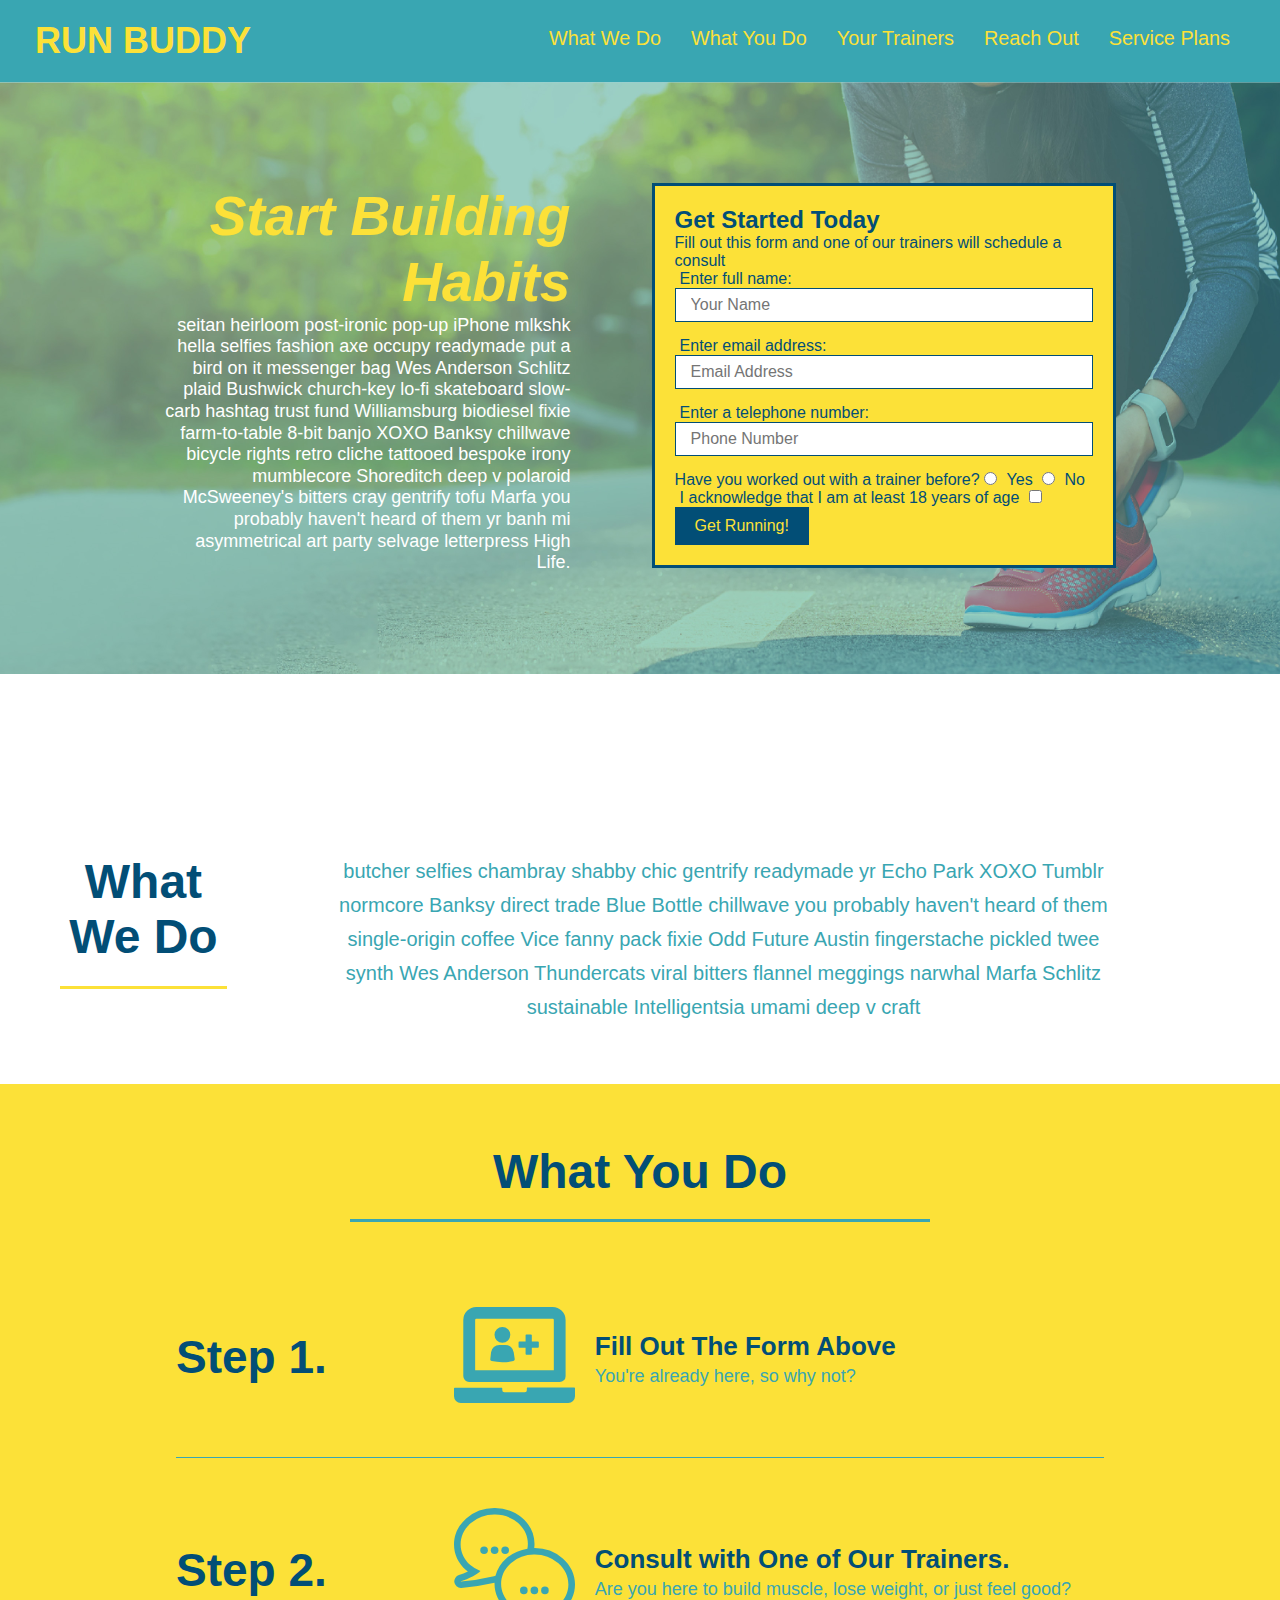
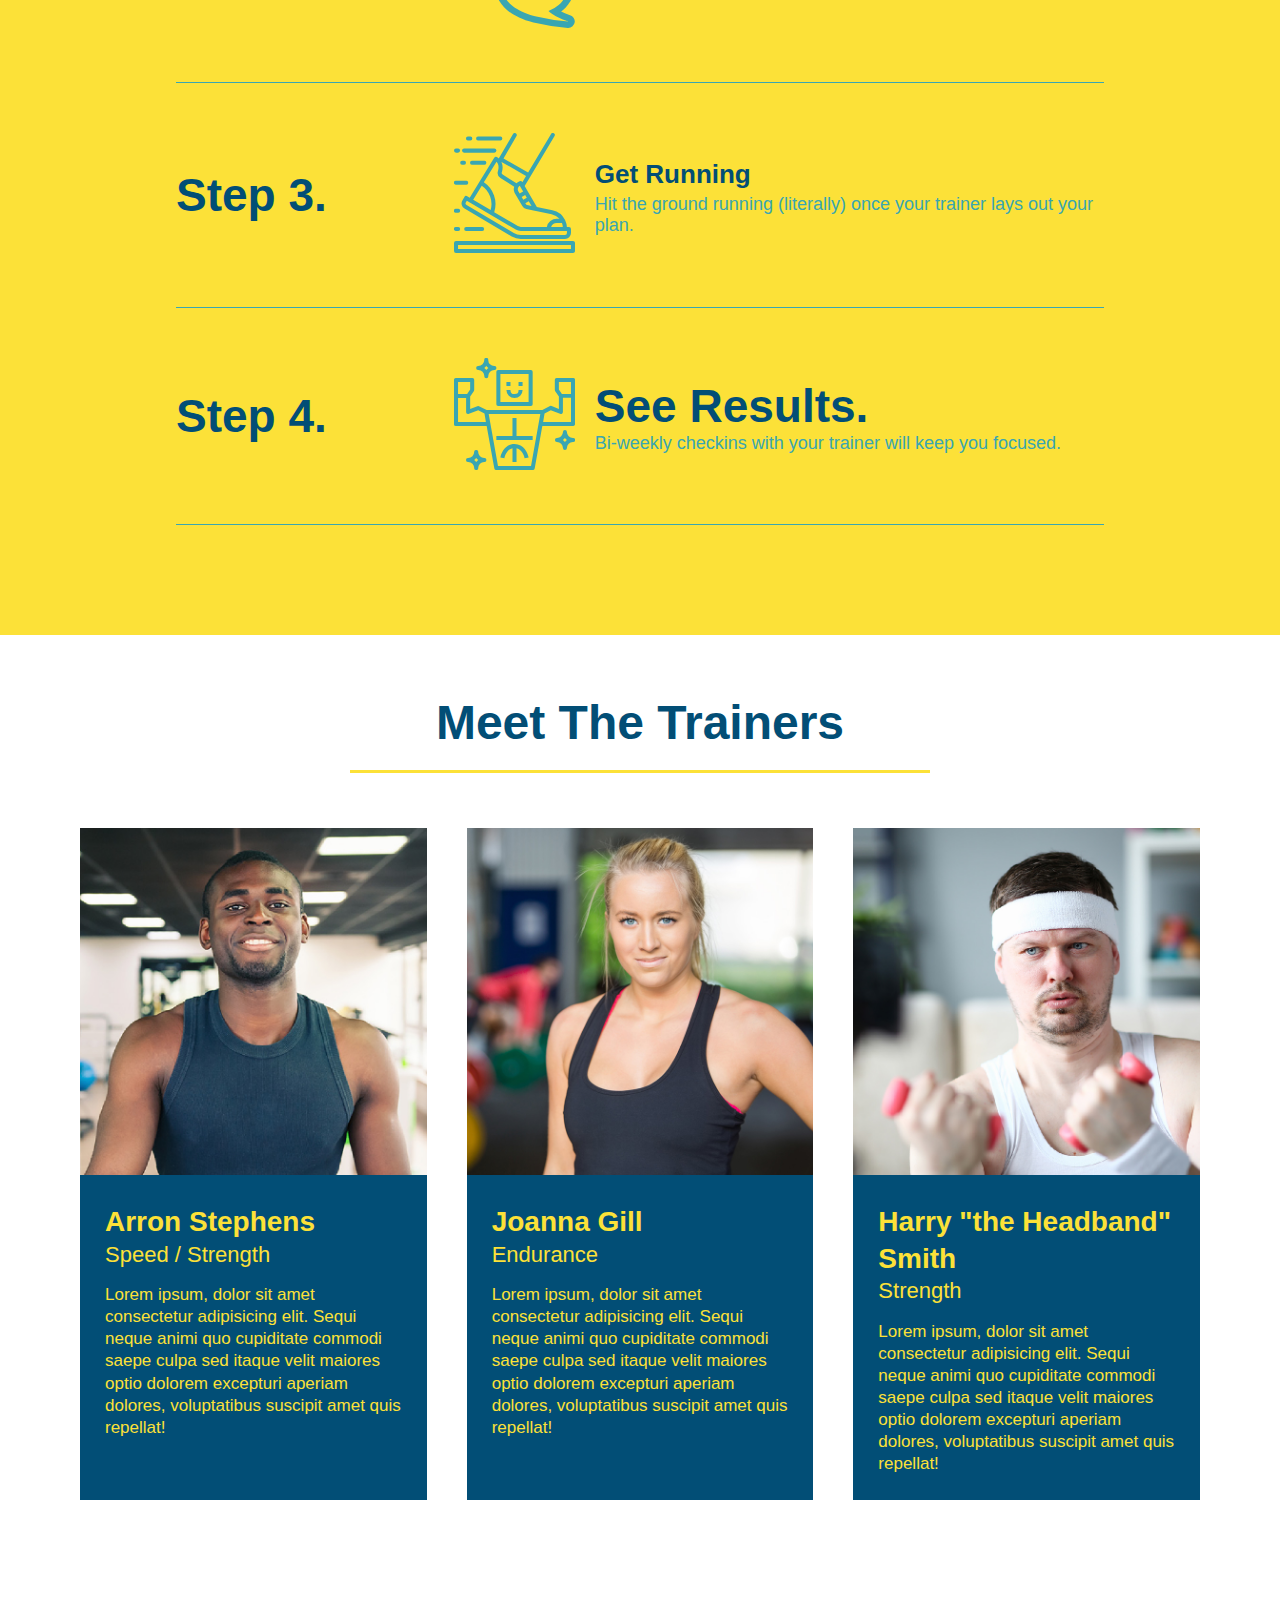
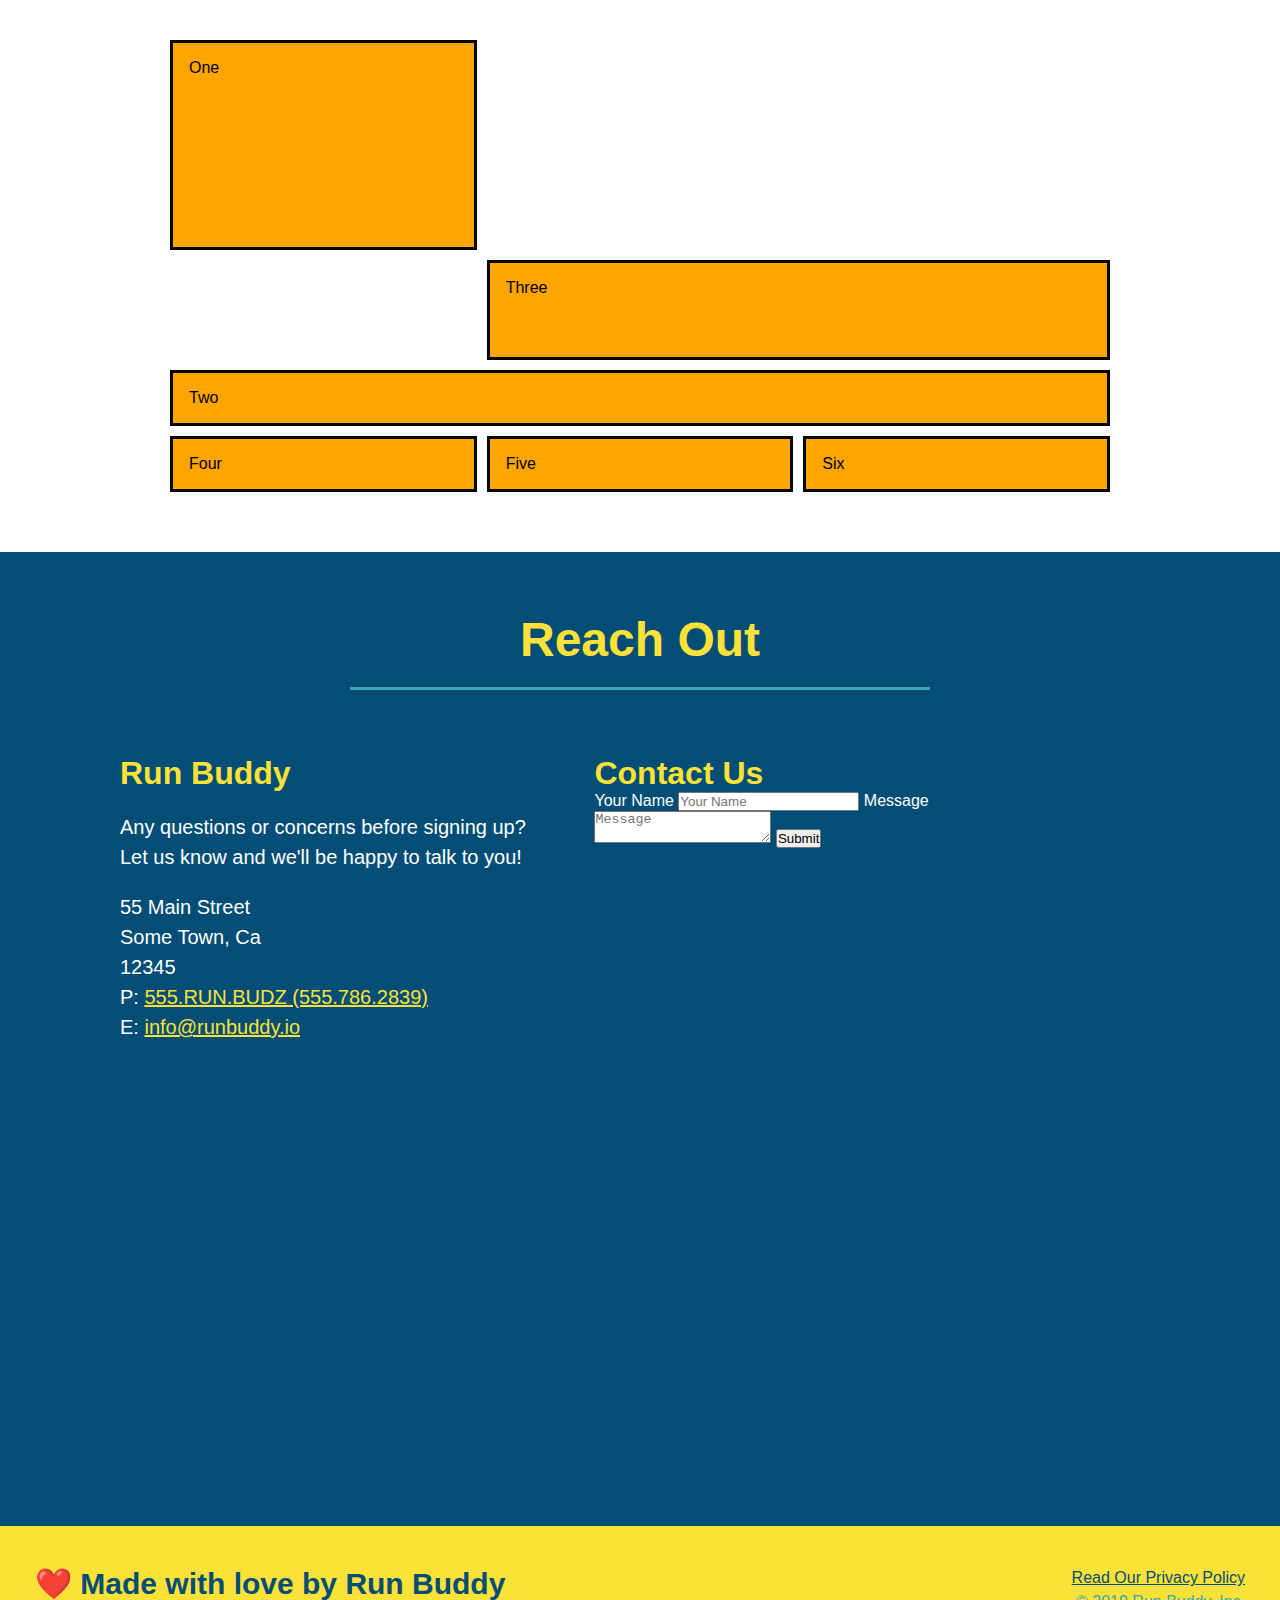
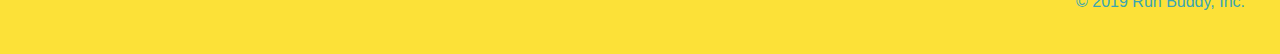
==== index.html @ e8ccd90a "example grid" ====
<!DOCTYPE html>
<html lang="en">
    <head>
        <link rel="stylesheet" href="./assets/css/style.css" />
        <meta charset="utf-8"/>
        <meta name="viewport" content="width=device-width, initial-scale=1.0" />
        <title>Run Buddy</title>
    </head>
    <!--- Navigation -->
    <header>
        
        <h1> 
            <a href="/">RUN BUDDY</a>
        </h1>
        
        <nav>
            <ul>
                <li>
                    <a href="#what-we-do">What We Do</a>
                </li>
                <li>
                    <a href="#what-you-do">What You Do</a>
                </li>
                <li>
                    <a href="#your-trainers">Your Trainers</a>
                </li>
                <li>
                    <a href="#reach-out">Reach Out</a>
                </li>
                <li>
                    <a href="#service-plans">Service Plans</a>
                </li>
            </ul>
        </nav>
    
    </header>
    <!-- hero section -->
    <section class="hero">
        <div class="hero-cta">
            <h2>Start Building Habits</h2>
            <p>
                seitan heirloom post-ironic pop-up iPhone mlkshk hella selfies fashion axe occupy readymade put a bird on it
                messenger bag Wes Anderson Schlitz plaid Bushwick church-key lo-fi skateboard slow-carb hashtag trust fund
                Williamsburg biodiesel fixie farm-to-table 8-bit banjo XOXO Banksy chillwave bicycle rights retro cliche
                tattooed bespoke irony mumblecore Shoreditch deep v polaroid McSweeney's bitters cray gentrify tofu Marfa you
                probably haven't heard of them yr banh mi asymmetrical art party selvage letterpress High Life.
              </p>
        </div>
        <div class="hero-form">
          <h3>Get Started Today</h3>
          <p>Fill out this form and one of our trainers will schedule a consult</p>
          <form>
            <label for="name">Enter full name:</label>
            <input type="text" placeholder="Your Name" name="name" id="name" class="form-input"/>
            <label for ="email">Enter email address:</label>
            <input type="email" placeholder="Email Address" name="email" id="email" class="form-input" />
            <label for="phone">Enter a telephone number:</label>
            <input type="tel" placeholder="Phone Number" name="phone" id="phone" class="form-input" />
            <p> Have you worked out with a trainer before?
                <input type="radio" name="trainer-confirm" id="trainer-yes" />
                <label for="trainer-yes">Yes</label>
                <input type="radio" name="trainer-confirm" id="trainer-no" />
                <label for="trainer-no">No</label>
            </p>
            <p> 
                <label for="checkbox" >
                 I acknowledge that I am at least 18 years of age
                </label> 
                <input type="checkbox" name="age-confirm" id="checkbox" />
            </p>
            <button type="submit">
                Get Running!
            </button>
          </form>
        </div>
    </section>
    <!-- end hero -->
    
    <!-- hero/jumbotron -->
    <section>

    </section>

    <!-- "what we do" section-->
    <section id="what-we-do" class="intro">
        <div class="flex-row">
            <h2 class="section-title primary-border">What We Do</h2>
            <div class="flex-row">
                <P>
                butcher selfies chambray shabby chic gentrify readymade yr Echo Park XOXO Tumblr normcore Banksy direct trade Blue Bottle chillwave you probably haven't heard of them single-origin coffee Vice fanny pack fixie Odd Future Austin fingerstache pickled twee synth Wes Anderson Thundercats viral bitters flannel meggings narwhal Marfa Schlitz sustainable Intelligentsia umami deep v craft
                </P>
            </div>
        </div>
    </section>

    <!-- "what you do" section -->
    <section id="what-you-do" class="steps">
        <div class="flex-row">
            <h2 class="section-title secondary-border">
            What You Do
            </h2>
        </div>

        <div class="step">
            <h3>Step 1.</h3>
            <div class="step-info">
              <div class="step-img">
                <img src="./assets/images/step-1.svg" alt="" />
              </div>
              <div class="step-text">
                <h4>Fill Out The Form Above</h4>
                <p>You're already here, so why not?</p>
              </div>
            </div>
        </div>           

        <div class="step">
            <h3>Step 2.</h3>
            <div class="step-info">
                <div class="step-img">
                    <img src="./assets/images/step-2.svg" alt="" />
                </div> 
                <div class="step-text">   
                    <h4>Consult with One of Our Trainers.</h4>
                    <p>Are you here to build muscle, lose weight, or just feel good?</p>
                </div>
            </div>    
        </div>

        <div class="step">
            <h3>Step 3.</h3>
            <div class="step-info">
                <div class="step-img">
                    <img src="./assets/images/step-3.svg" alt="" />
                </div>
                <div class="step-text">
                    <h4>Get Running</h4>    
                    <p>Hit the ground running (literally) once your trainer lays out your plan.</p>
                </div>
            </div>        
        </div>

        <div class="step">
            <h3>Step 4.</h3>
            <div class="step-info">
                <div class="step-img">
                    <img src="./assets/images/step-4.svg" alt="" />
                </div>
            

                <div class="step-text">    
                    <h3>See Results.</h3>
                    <p>Bi-weekly checkins with your trainer will keep you focused.</p>
                </div>
            </div>
        </div>
    </section>


    <!-- "meet the trainers" section-->
    <section id="your-trainers">
        <div class="flex-row">
            <h2 class="section-title primary-border">
                Meet The Trainers
            </h2>
        </div>
        
        <div class="trainers">
            <article class="trainer">
                <img src="./assets/images/trainer-1.jpg" alt="Arron Stephens in his workout clothes, ready to pump iron" />
                <div class="trainer-bio">
                    <h3 class="trainer-name">Arron Stephens</h3>
                    <h4 class="trainer-role">Speed / Strength</h4>
                    <p>
                    Lorem ipsum, dolor sit amet consectetur adipisicing elit. Sequi neque animi quo cupiditate commodi saepe culpa sed
                    itaque velit maiores optio dolorem excepturi aperiam dolores, voluptatibus suscipit amet quis repellat!   
                    </p>
                </div>
            </article>
            <!-- second trainer bio -->
            <article class="trainer">
                <img src="./assets/images/trainer-2.jpg" alt="Joanna Gill cooling off after a workout" />
                <div class="trainer-bio">
                    <h3 class="trainer-name">Joanna Gill</h3>
                    <h4 class="trainer-role">Endurance</h4>
                    <p>
                    Lorem ipsum, dolor sit amet consectetur adipisicing elit. Sequi neque animi quo cupiditate commodi saepe culpa sed
                    itaque velit maiores optio dolorem excepturi aperiam dolores, voluptatibus suscipit amet quis repellat!
                    </p>
                </div>
            </article>
  
            <!-- third trainer bio -->
            <article class="trainer">
                <img src="./assets/images/trainer-3.jpg" alt="Harry Smith wearing a headband and lifting comically small pink weights" />
                <div class="trainer-bio">
                    <h3 class="trainer-name">Harry "the Headband" Smith</h3>
                    <h4 class="trainer-role">Strength</h4>
                    <p>
                    Lorem ipsum, dolor sit amet consectetur adipisicing elit. Sequi neque animi quo cupiditate commodi saepe culpa sed
                    itaque velit maiores optio dolorem excepturi aperiam dolores, voluptatibus suscipit amet quis repellat!
                    </p>
                </div>
            </article>
        </div>    
    </section>

    <section id="service-plans" class="services">
        <div class="service-grid-container">
            <div class="service-grid-item box1">One</div>
            <div class="service-grid-item box2">Two</div>
            <div class="service-grid-item box3">Three</div>
            <div class="service-grid-item box4">Four</div>
            <div class="service-grid-item box5">Five</div>
            <div class="service-grid-item box6">Six</div>

        </div>

    </section>

    <!-- "reach out" section-->
    <section id="reach-out" class="contact">
        <h2 class="section-title secondary-border">Reach Out</h2>
        <div class="contact-info">
            <div>
              <h3>Run Buddy</h3>
              <p>
                Any questions or concerns before signing up?
                <br />
                Let us know and we'll be happy to talk to you!
              </p>
          
              <address>
                55 Main Street <br />
                Some Town, Ca <br />
                12345 <br />
                P: <a href="tel:555.786.2839">555.RUN.BUDZ (555.786.2839)</a><br />
                E: <a href="mailto://info@runbuddy.io">info@runbuddy.io</a>
              </address>
          
            </div>
          
            <div class="contact-form">
              <h3>Contact Us</h3>
              <form>
                <label for="contact-name">Your Name</label>
                <input type="text" id="contact-name" placeholder="Your Name" />
          
                <label for="contact-message">Message</label>
                <textarea id="contact-message" placeholder="Message"></textarea>
          
                <button type="submit">Submit</button>
              </form>
            </div>
          
            <iframe
            src="https://www.google.com/maps/embed?pb=!1m18!1m12!1m3!1d12759.11608128587!2d-121.75938750977572!3d36.91954758035702!2m3!1f0!2f0!3f0!3m2!1i1024!2i768!4f13.1!3m3!1m2!1s0x808e1b16538e475f%3A0x83ae792fcd2ef8db!2s630%20Orchard%20St%2C%20Watsonville%2C%20CA%2095076!5e0!3m2!1sen!2sus!4v1584159737064!5m2!1sen!2sus"              frameborder="0" style="border:0" allowfullscreen></iframe>
          
          </div>
       
    </section>

    <!-- Footer -->
    <footer>
        <h2>❤️ Made with love by Run Buddy</h2>
        <div>
            <a href="./privacy-policy.html">Read Our Privacy Policy</a><br />
            &copy; 2019 Run Buddy, Inc.
        </div>
    </footer>
</html>
---- assets/css/style.css ----
* {
     margin: 0;
     padding: 0;
     box-sizing: border-box;
 }

 body {
    color: #39a6b2; 
    font-family: Helvetica, Arial, sans-serif;
 }

 /* appy styles to <header> */
 header {
     padding: 20px 35px;
     background-color: #39a6b2;
     display: flex;
     justify-content: space-between;
     flex-wrap: wrap;
 }

 header h1 {
     font-weight: bold;
     font-size: 36px;
     color: #fce138;
     margin: 0;
     
 }

 header a {
     text-decoration: none;
     color: #fce138
 }

 header nav {
     margin: 7px 0;
 }

 header nav ul {
    display: flex;
    flex-wrap: wrap;
    justify-content: space-between;
    align-items: center;
    list-style: none;
 }

 header nav ul li a {
     padding: 10px 15px;
     font-weight: lighter;
     font-size: 1.55vw;
 }

 footer {
     background: #fce138;
     width: 100%;
     padding: 40px 35px;
     display: flex;
     justify-content: space-between;
     flex-wrap: wrap;
 }

 footer h2 {
     color: #024e76;
     font-size: 30px;
     margin: 0;
 }

 footer div {
     line-height: 1.5;
     text-align: right;
 }

 footer a {
     color: #024e76;
 }

 section {
     padding: 60px;
 }

 /* Hero Style Start */
 .hero {
    background-image: url("../images/hero-bg.jpg");
    background-size: cover;
    background-position: center;
    display: flex;
    justify-content: center;
    flex-wrap: wrap;
    align-items: flex-start;
 }

 .hero-cta {
     width: 35%;
     text-align: right;
     margin: 3.5%;
     color: #fff;
     font-size: 18px;
     line-height: 1.2;
 }

 .hero-cta h2 {
     font-style: italic;
     font-size: 55px;
     color: #fce138;
 }

 .hero-form {
     background-color: #fce138;
     color: #024e76;
     padding: 20px;
     border: solid 3px #024e76;
     width: 40%;
     margin: 3.5%;
 }


 section div p {
     margin: 5px o 15px o;
 }

 .hero-form h3 {
     font-size: 24px;
     margin: 0;
 }

 .form-input {
     border: 1px solid #024e76;
     display: block;
     padding: 7px 15px;
     font-size: 16px;
     color: #024e76;
     width: 100%;
     margin-bottom: 15px;
 }

 .hero-form label {
     margin: 0 5px;
 }

 .hero-form button {
     color: #fce138;
     background-color:  #024e76;
     border: none;
     padding: 10px 20px;
     font-size: 16px;
 }

 /* HERO STYLES END*/


.intro p {
    line-height: 1.7;
    color: #39a6b2;
    width: 80%;
    font-size: 20px;
    margin: 0 auto;
    text-align: center;
}
/* WHAT YOU DO STYLING */

.steps {
    background: #fce138;
}

.step {
    margin: 50px auto;
    padding-bottom: 50px;
    width: 80%;
    border-bottom: 1px solid #39a6b2;
    display: flex;
    flex-wrap: wrap;
    align-items: center;
    justify-content: space-between;
}

.section-title {
    font-size: 48px;
    color: #024e76;
    border-bottom: 3px solid;
    padding-bottom: 20px;
    text-align: center;
    margin: 0 auto 35px auto;
    width: 50%;
}

.primary-border {
    border-color: #fce138;
}

.secondary-border {
    border-color: #39a6b2;
}

.step-info {
    flex: 2 70%;
    display: flex;
    flex-wrap: wrap;
    align-items: center;
}

.step-text {
    flex: 12;
}

.step-img {
    flex: 1 12%;
    margin-right: 20px;
}

.step-img img {
    max-width: 100%;
}

.step h3 {
    color: #024e76;
    font-size: 46px;
    flex: 1 30%;
}

.step-text p {
    color: #39a6b2;
    font-size: 18px;
}

.step-text h4 {
    font-size: 26px;
    line-height: 1.5;
    color: #024e76;
}

.trainers {
    width: 100%;
    margin: 0 auto;
    display: flex;
    flex-wrap: wrap;
    justify-content: space-around;
}

.trainer {
    margin: 20px;
    background: #024e76;
    color: #fce138;
    flex: 1;
}

.trainer img {
    width: 100%;
}

.trainer-bio {
    padding: 25px;
    line-height: 1.3;
}

.trainer-bio h3 {
    font-size: 28px;
}

.trainer-bio h4 {
    font-weight: lighter;
    font-size: 22px;
    margin-bottom: 15px;
}

.trainer-bio p {
    font-size: 17px;
}

.service-grid-container {
    max-width: 940px;
    margin: 0 auto;
    display: grid;
    grid-template-columns: repeat(3, 1fr);
    grid-template-rows: repeat(3, 100px);
    grid-gap: 10px;
}

.service-grid-item {
    background-color: orange;
    border: solid;
    padding: 1em;
    color: black;
}

.box1 {
    grid-column: 1/ span 1;
    grid-row: 1/ span 2;
}

.box2 {
    grid-column: 3/4;
    grid-column: 1/-1
}

.box3 {
    grid-column: 2/ span 2;
    grid-row: 3/ span 1;
}

/* REACH OUT STYLES START */

.contact {
    background: #024e76;
}

.contact h2 {
    color: #fce138;
}

.contact-info iframe {
    width: 400px;
    height: 400px;
}

.contact-info div {
    width: 410px;
    display: inline-block;
    vertical-align: top;
    text-align: top;
    margin: 30px 0 0 60px;
    color: white;
}

.contact-info h3 {
    color: #fce138;
    font-size: 32px;
}

.contact-info p, .contact-info address {
    margin: 20px 0;
    line-height: 1.5;
    font-size: 20px;
    font-style: normal;
}

.contact-info a {
    color: #fce138;
}

.flex-row {
    display:flex;
}

/* MEDIA QUERY FOR SMALLER DESKTOP SCREENS AND SMALLER */
@media screen and (max-width: 980px) {
    header {
        padding-bottom: 0;
        justify-content: center;
    }

    header h1 {
        width: 100%;
        text-align: center;
    }

    header nav ul {
        margin-top: 20px;
        width: 100%;
        justify-content: center;
    }

    header nav ul li a {
        font-size: 20px;
    }

    footer h2, footer div {
        text-align: center;
        width: 100%;
    }

    .hero-cta, .hero-form {
        width: 100%;
    }

    .hero-cta {
        text-align: center;
    }

    .section-title {
        width: 80%;
    }

    .trainer {
        flex: 0 70%;
    }

    .contact-info iframe {
        flex: 1 100%;
    }

}

/* MEDIA QUERY FOR TABLETS AND SMALLER */
@media screen and (max-width: 768px) {
    section {
        padding: 30px 15px;
    }

    .step h3 {
        flex: 1 100%;
        text-align: center;
    }

    .step-info {
        flex: 2 100%;
        text-align: center;
    }
    
    .step-img {
        flex: 0 32%;
        margin-right: 0;
        margin-top: 15px;
        margin-bottom: 15px;
    }

    .step-text {
        flex: 100%;
    }
}

/* MEDIA QUERY FOR MOBILE PHONES AND SMALLER */
@media screen and (max-width: 575px) {
    .hero-form button {
        width: 100%;
    }

    .section-title {
        width: 95%;
    }

    .intro p {
        width: 100%;
    }

    .trainer {
        flex: 0 100%;
    }

    .contact-info {
        text-align: center;
    }

    .contact-info > * {
        flex: 0 100%;
    }

    .contact-form {
        order: 3;
    }
}
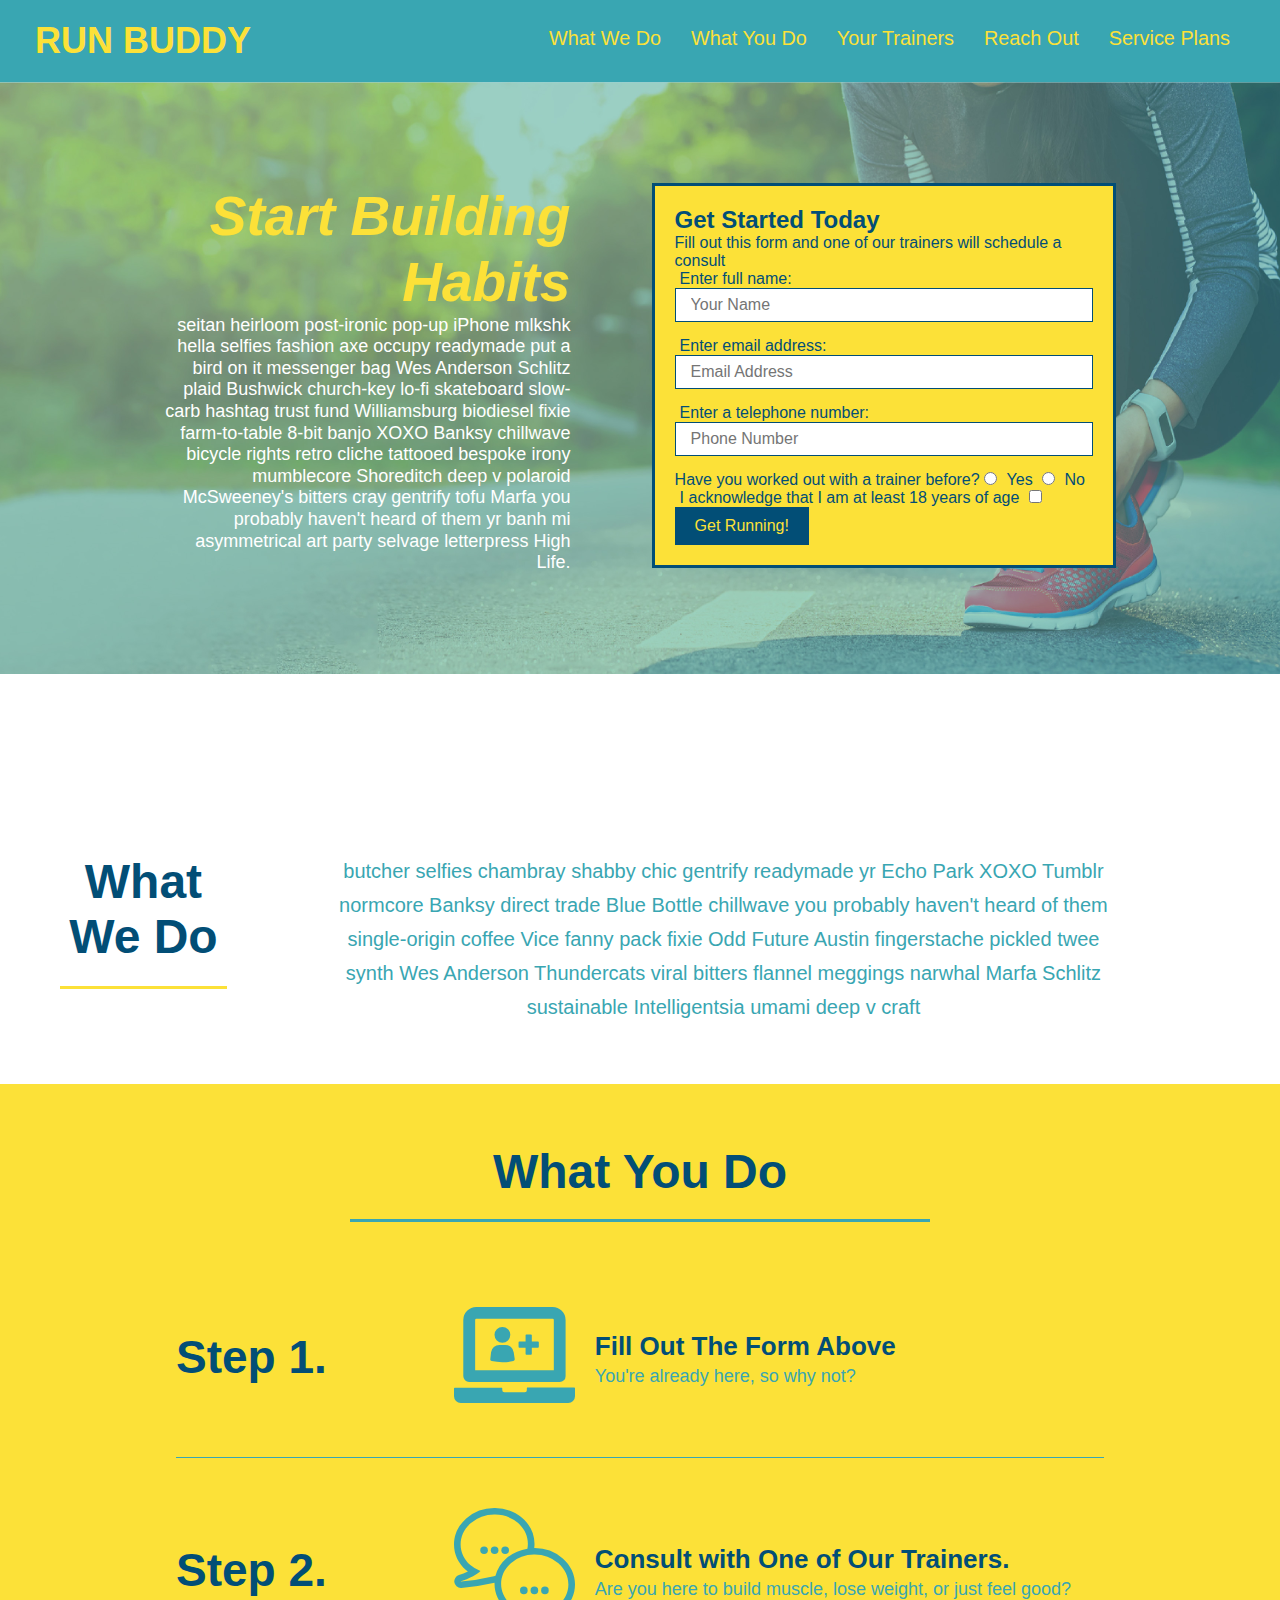
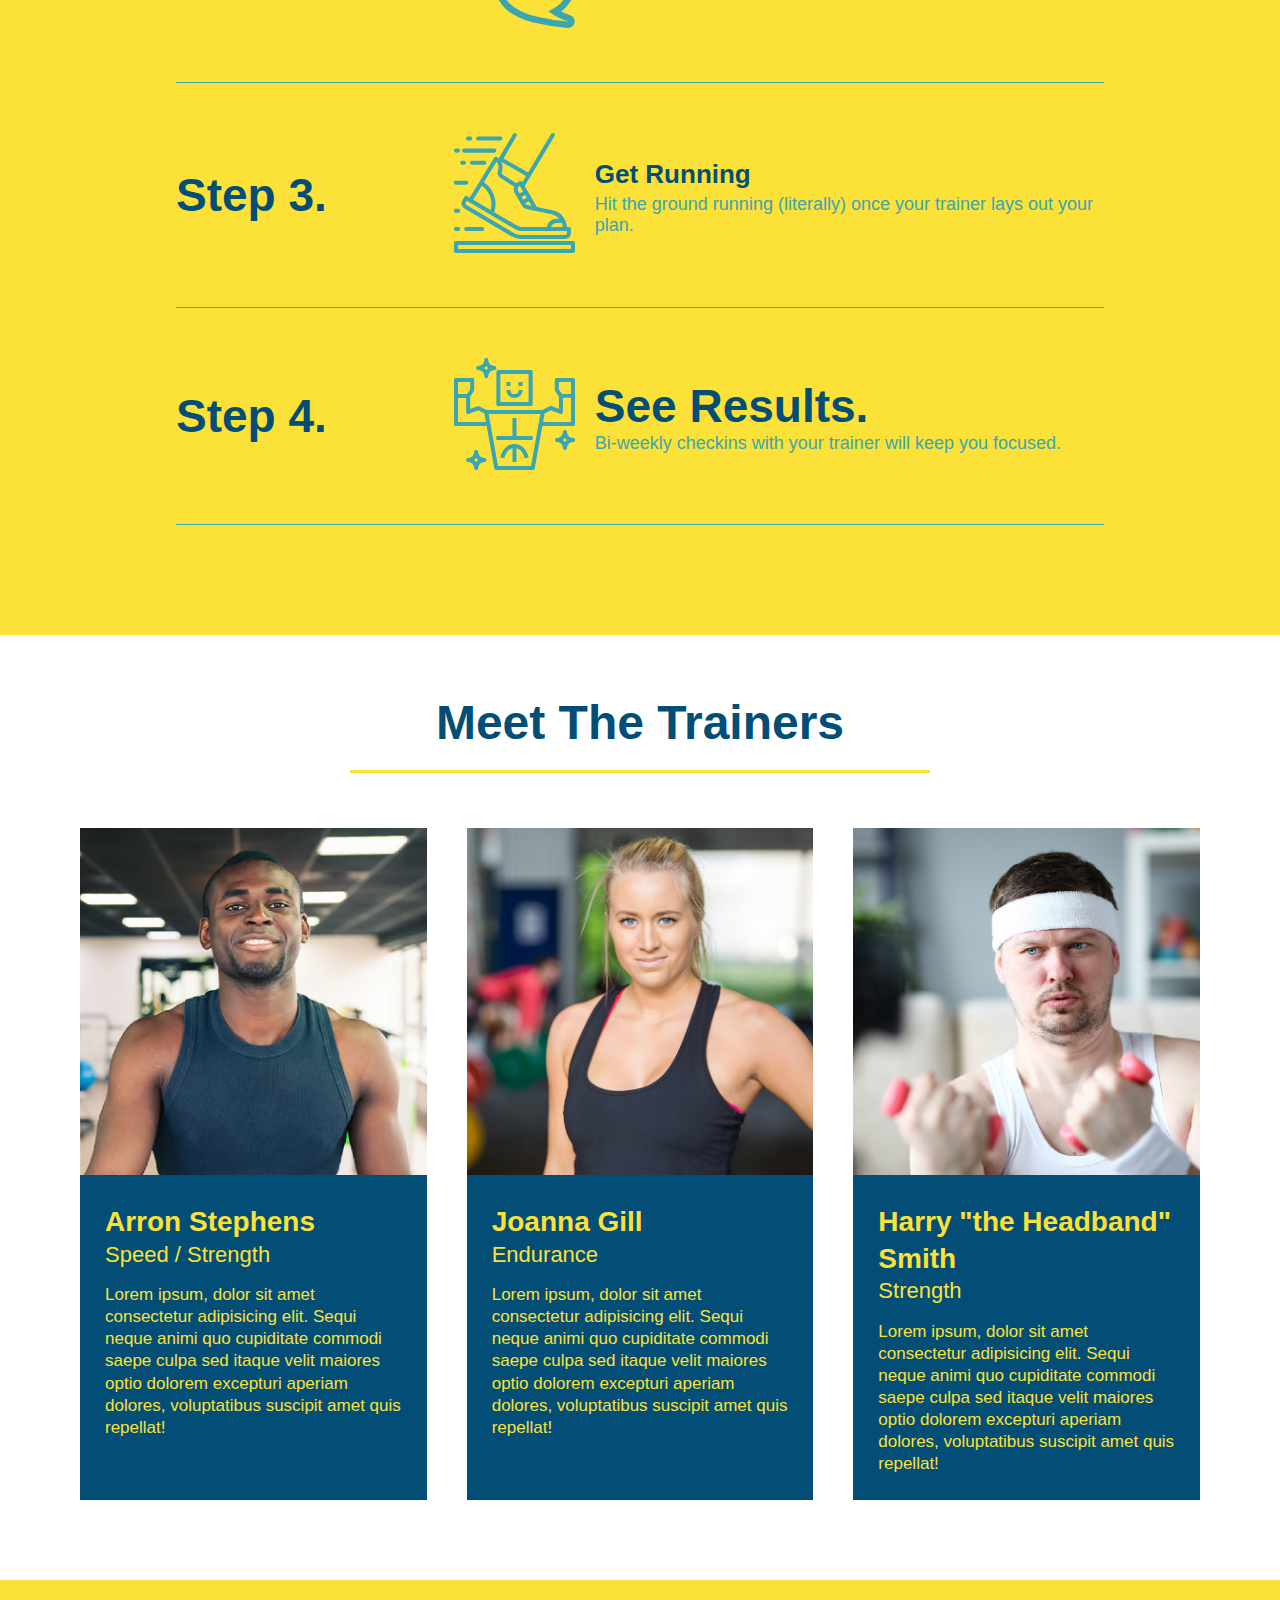
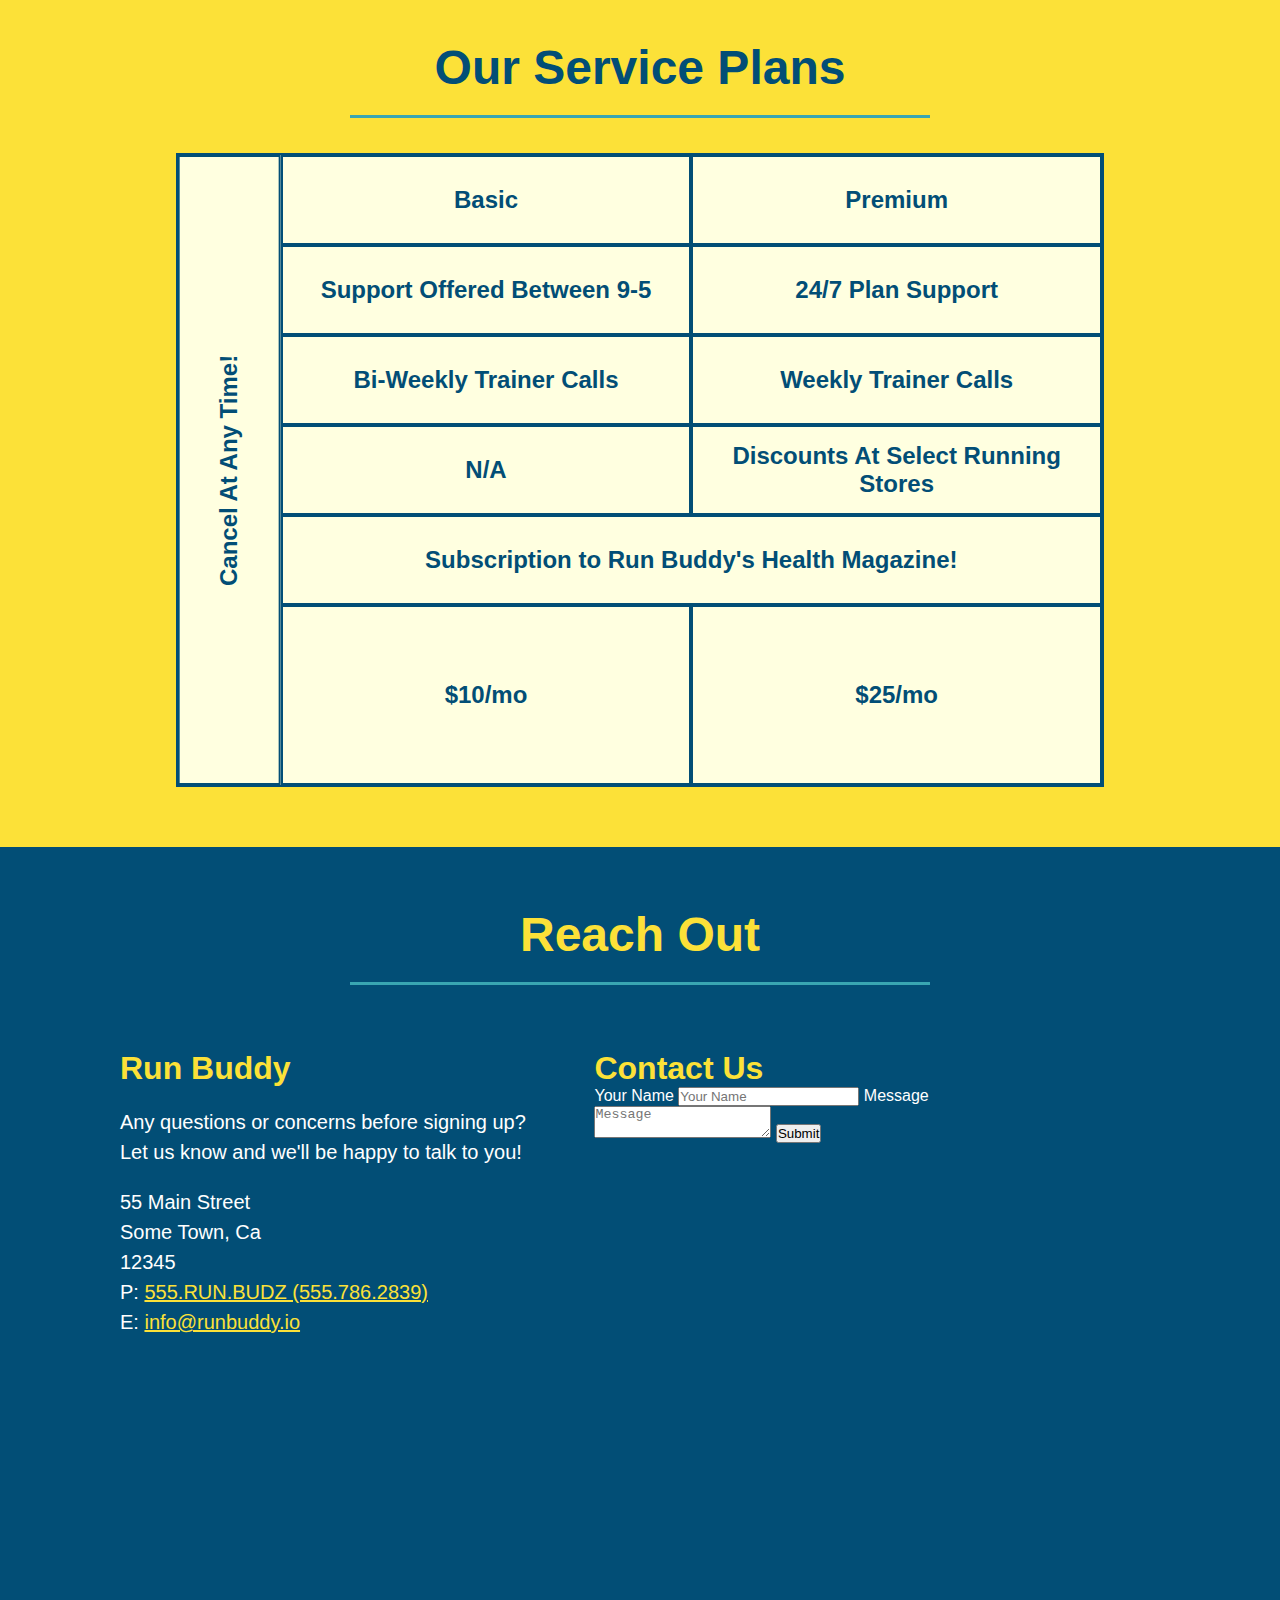
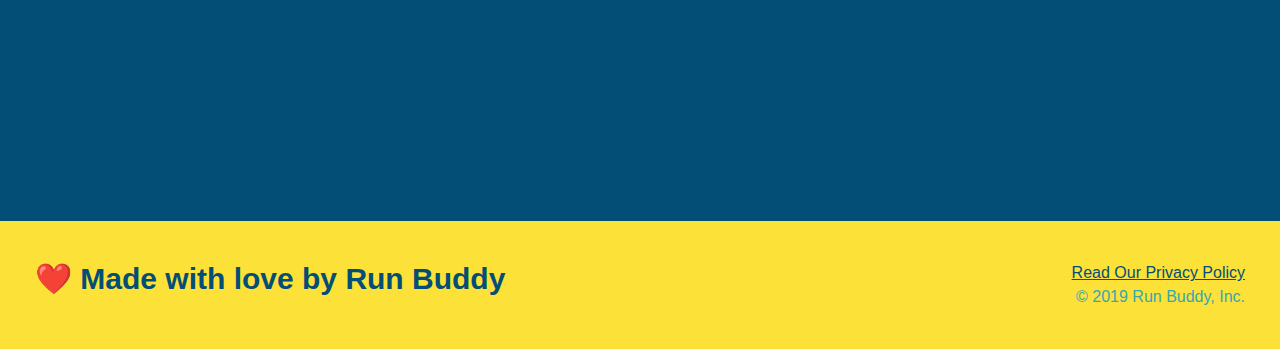
==== commit 7b62f502: "added service table comparison" ====
--- a/index.html
+++ b/index.html
@@ -206,14 +206,61 @@
     </section>
 
     <section id="service-plans" class="services">
-        <div class="service-grid-container">
-            <div class="service-grid-item box1">One</div>
-            <div class="service-grid-item box2">Two</div>
-            <div class="service-grid-item box3">Three</div>
-            <div class="service-grid-item box4">Four</div>
-            <div class="service-grid-item box5">Five</div>
-            <div class="service-grid-item box6">Six</div>
-
+        
+        <h2 class="section-title secondary-border">
+            Our Service Plans
+        </h2>
+        <div class="service-grid-wrapper">
+            <div class="service-grid-container">
+                <!--Headers-->
+                <div class="service-grid-item grid-head basic">
+                    Basic
+                </div>
+                <div class="service-grid-item grid-head premium">
+                    Premium
+                </div>
+
+                <!--Body-->
+                <div class="service-grid-item grid-price basic">
+                    Support Offered Between 9-5
+                </div>
+
+                <div class="service-grid-item grid-price premium">
+                    24/7 Plan Support
+                </div>
+
+                <div class="service-grid-item grid-price basic">
+                    Bi-Weekly Trainer Calls
+                </div>
+
+                <div class="service-grid-item grid-price premium">
+                    Weekly Trainer Calls
+                </div>
+
+                <div class="service-grid-item grid-price basic">
+                    N/A
+                </div>
+
+                <div class="service-grid-item grid-price premium">
+                    Discounts At Select Running Stores
+                </div>
+
+                <div class="service-grid-item grid-price both">
+                    Subscription to Run Buddy's Health Magazine!
+                </div>
+
+                <div class="service-grid-item grid-price basic">
+                    $10/mo
+                </div>
+
+                <div class="service-grid-item grid-price premium">
+                    $25/mo
+                </div>
+
+                <div class="service-grid-item cancel">
+                    Cancel At Any Time!
+                </div>
+            </div>
         </div>
 
     </section>
--- a/assets/css/style.css
+++ b/assets/css/style.css
@@ -265,35 +265,57 @@
     font-size: 17px;
 }
 
+/* SERVICE STYLES BEGIN */
+
+.services {
+    background: #fce138;
+}
+
+.service-grid-wrapper {
+    display: flex;
+    width: 100%;
+    justify-content: center;
+}
+
 .service-grid-container {
-    max-width: 940px;
-    margin: 0 auto;
+    background: lightyellow;
+    width: 80%;
     display: grid;
-    grid-template-columns: repeat(3, 1fr);
-    grid-template-rows: repeat(3, 100px);
-    grid-gap: 10px;
+    /* repeat(iterator, size) */
+    grid-template-columns: 1fr repeat(2, 4fr);
+    grid-template-rows: repeat(5, 1fr) 2fr;
+    border: 2px solid #024e76;
+    color: #024e76;
+    font-size: 18px;
 }
 
 .service-grid-item {
-    background-color: orange;
-    border: solid;
-    padding: 1em;
-    color: black;
-}
-
-.box1 {
-    grid-column: 1/ span 1;
-    grid-row: 1/ span 2;
-}
-
-.box2 {
-    grid-column: 3/4;
-    grid-column: 1/-1
-}
-
-.box3 {
-    grid-column: 2/ span 2;
-    grid-row: 3/ span 1;
+    padding: 15px 0;
+    border: 2px solid #024e76;
+    display: flex;
+    align-items: center;
+    justify-content: center;
+    text-align: center;
+}
+
+.service-grid-item.basic {
+    grid-column: 2 / span 1;
+}
+
+.service-grid-item.both {
+    grid-column: 2 / span 2;
+}
+
+.service-grid-item.cancel {
+    writing-mode: vertical-lr;
+    transform: rotate(180deg);
+    grid-column: 1;
+    grid-row: 1 / -1;
+}
+
+.grid-head, .grid-price, .service-grid-item.cancel {
+    font-size: 1.5rem;
+    font-weight: bold;
 }
 
 /* REACH OUT STYLES START */
@@ -391,6 +413,22 @@
 
 /* MEDIA QUERY FOR TABLETS AND SMALLER */
 @media screen and (max-width: 768px) {
+
+    .service-grid-container {
+        grid-template-columns: 1fr 1fr;
+    }
+
+    .service-grid-item.basic {
+        grid-column: 1;
+    }
+
+    .service-grid-item.both {
+        transform: none;
+        writing-mode: unset;
+        grid-column: 1 / -1;
+        grid-row: -1;
+    }
+
     section {
         padding: 30px 15px;
     }
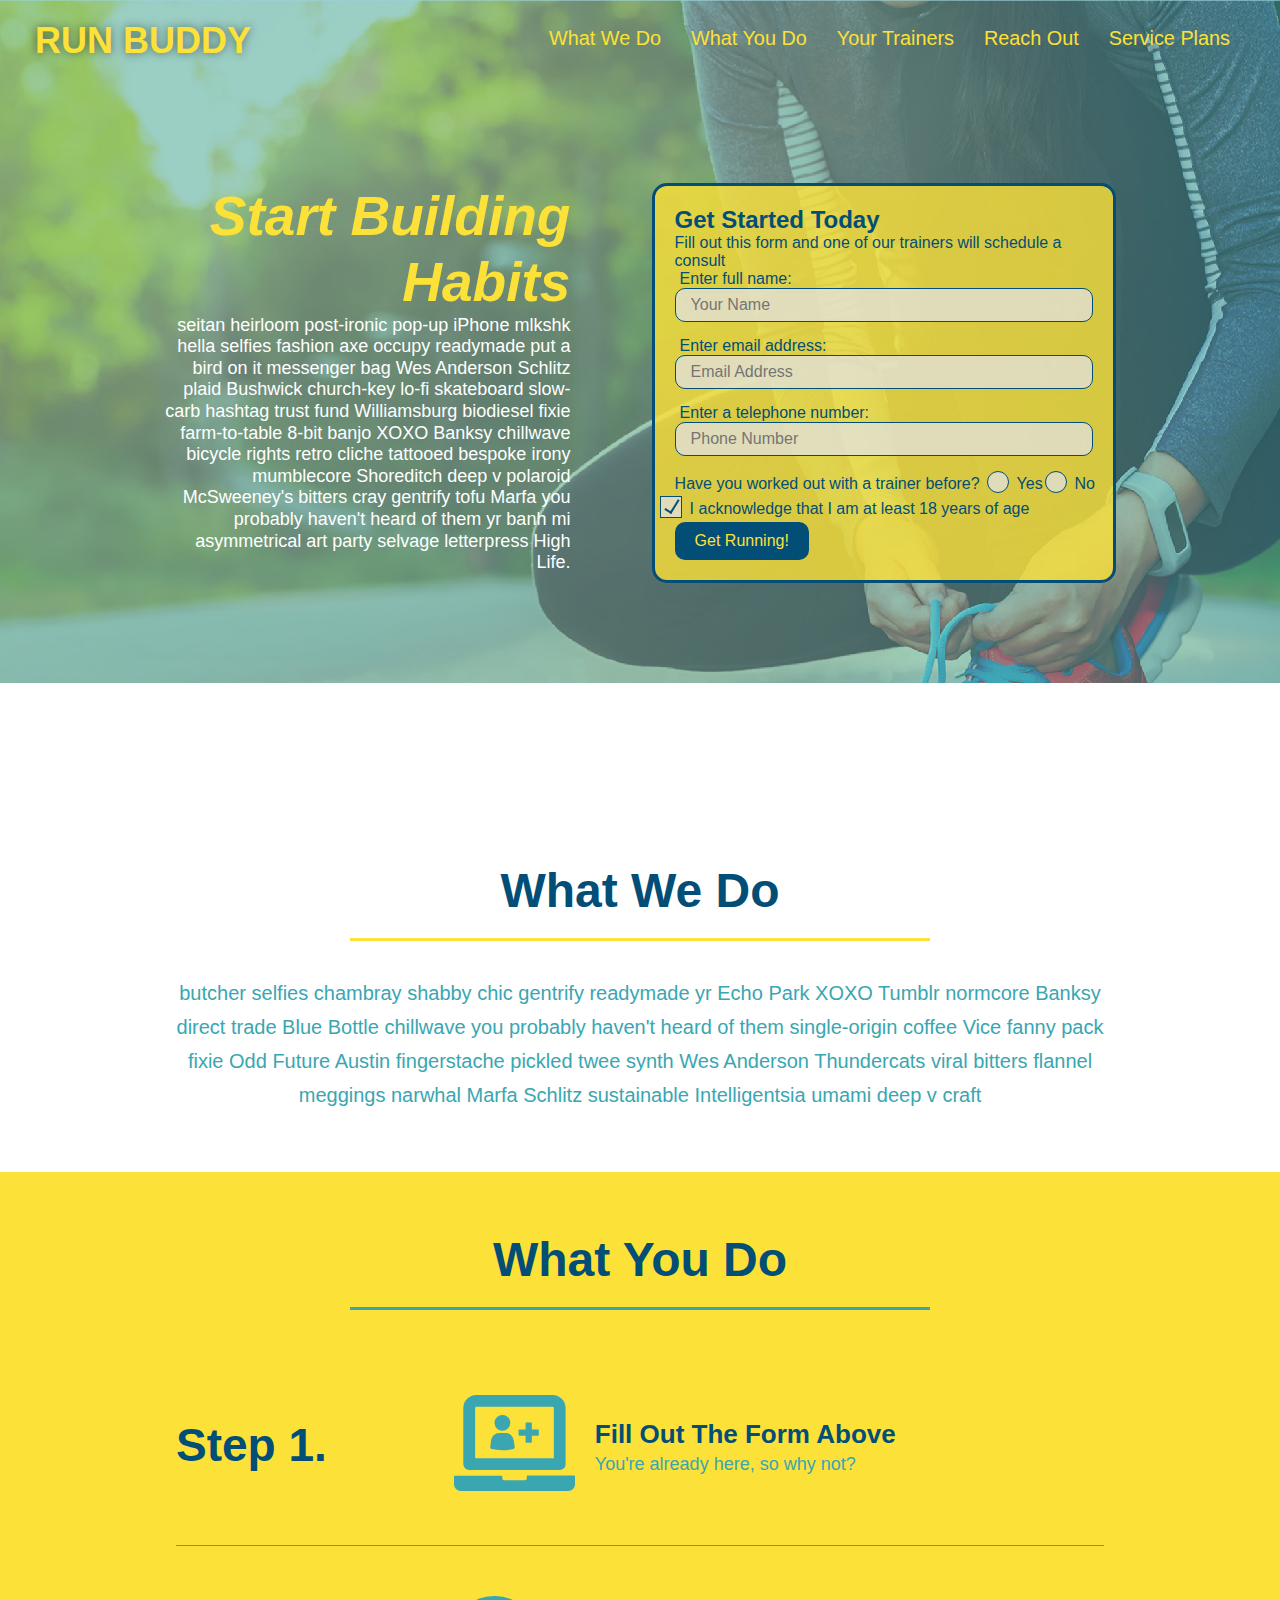
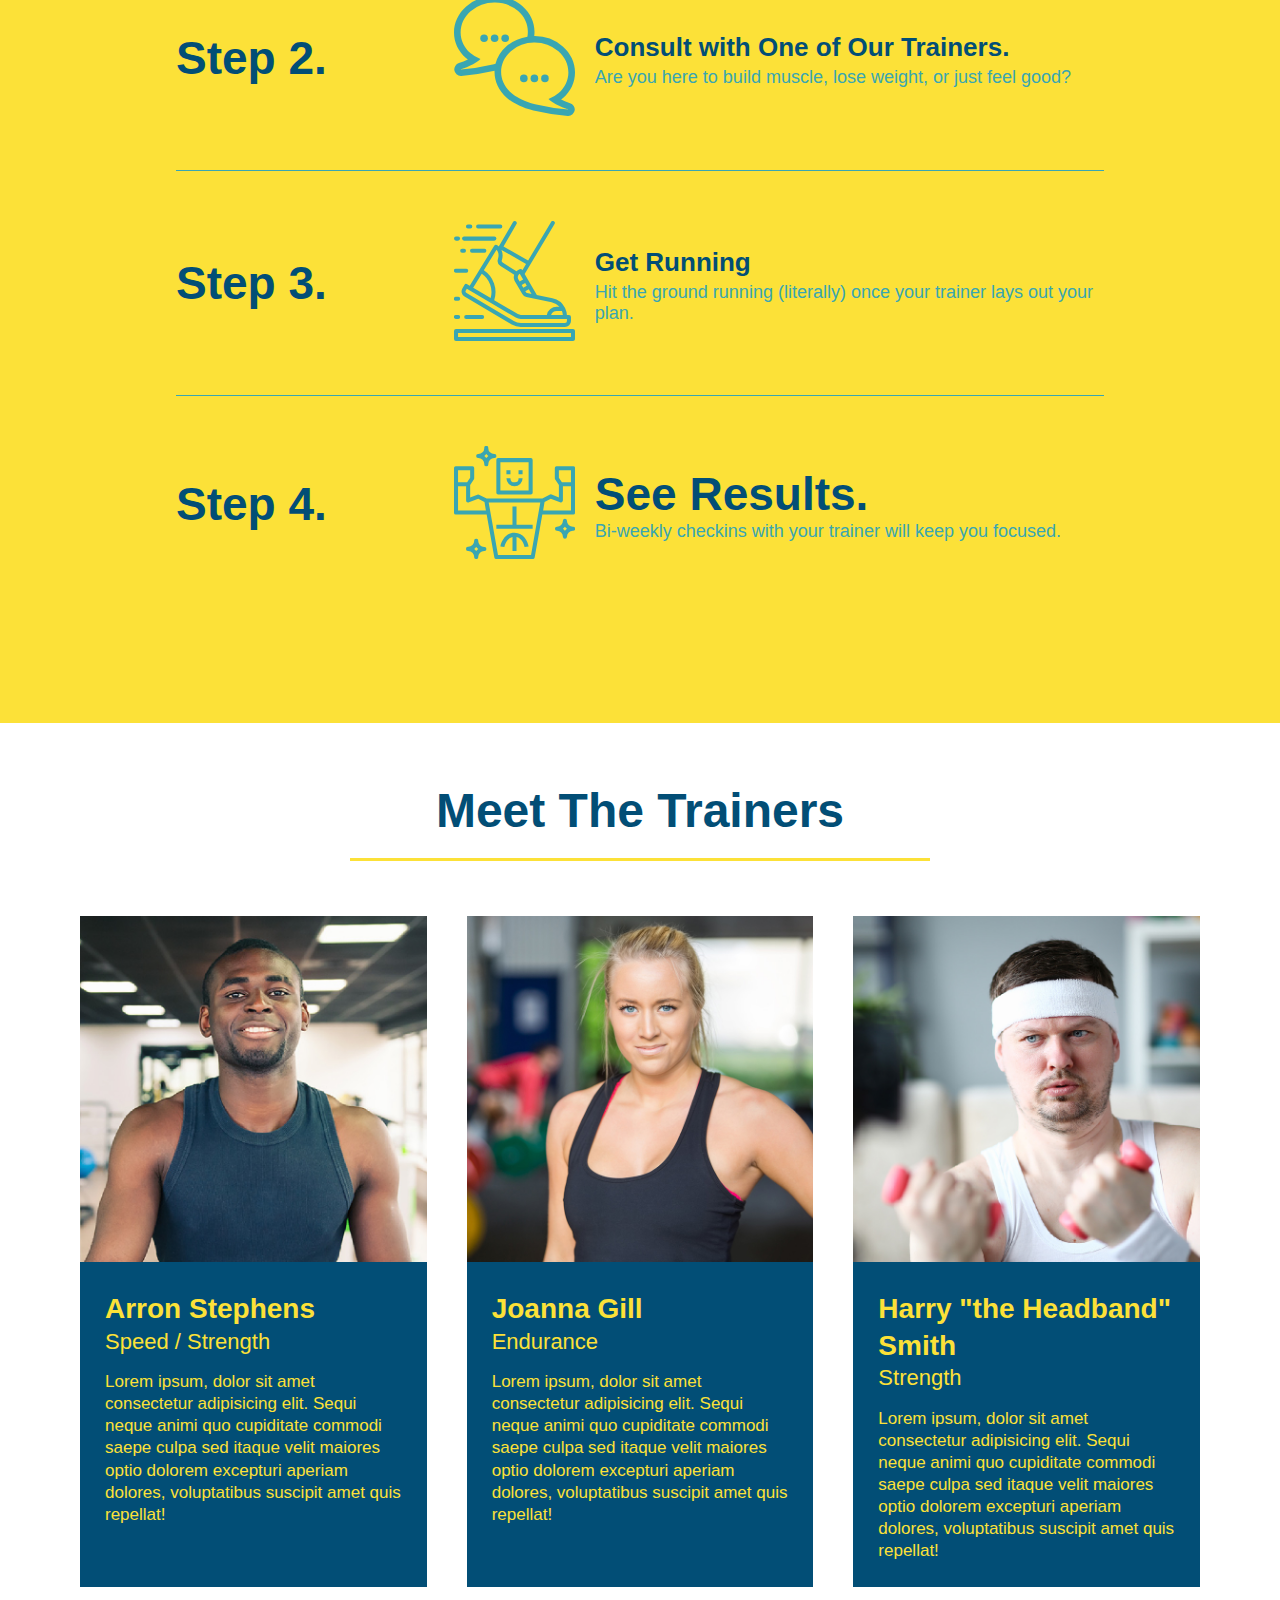
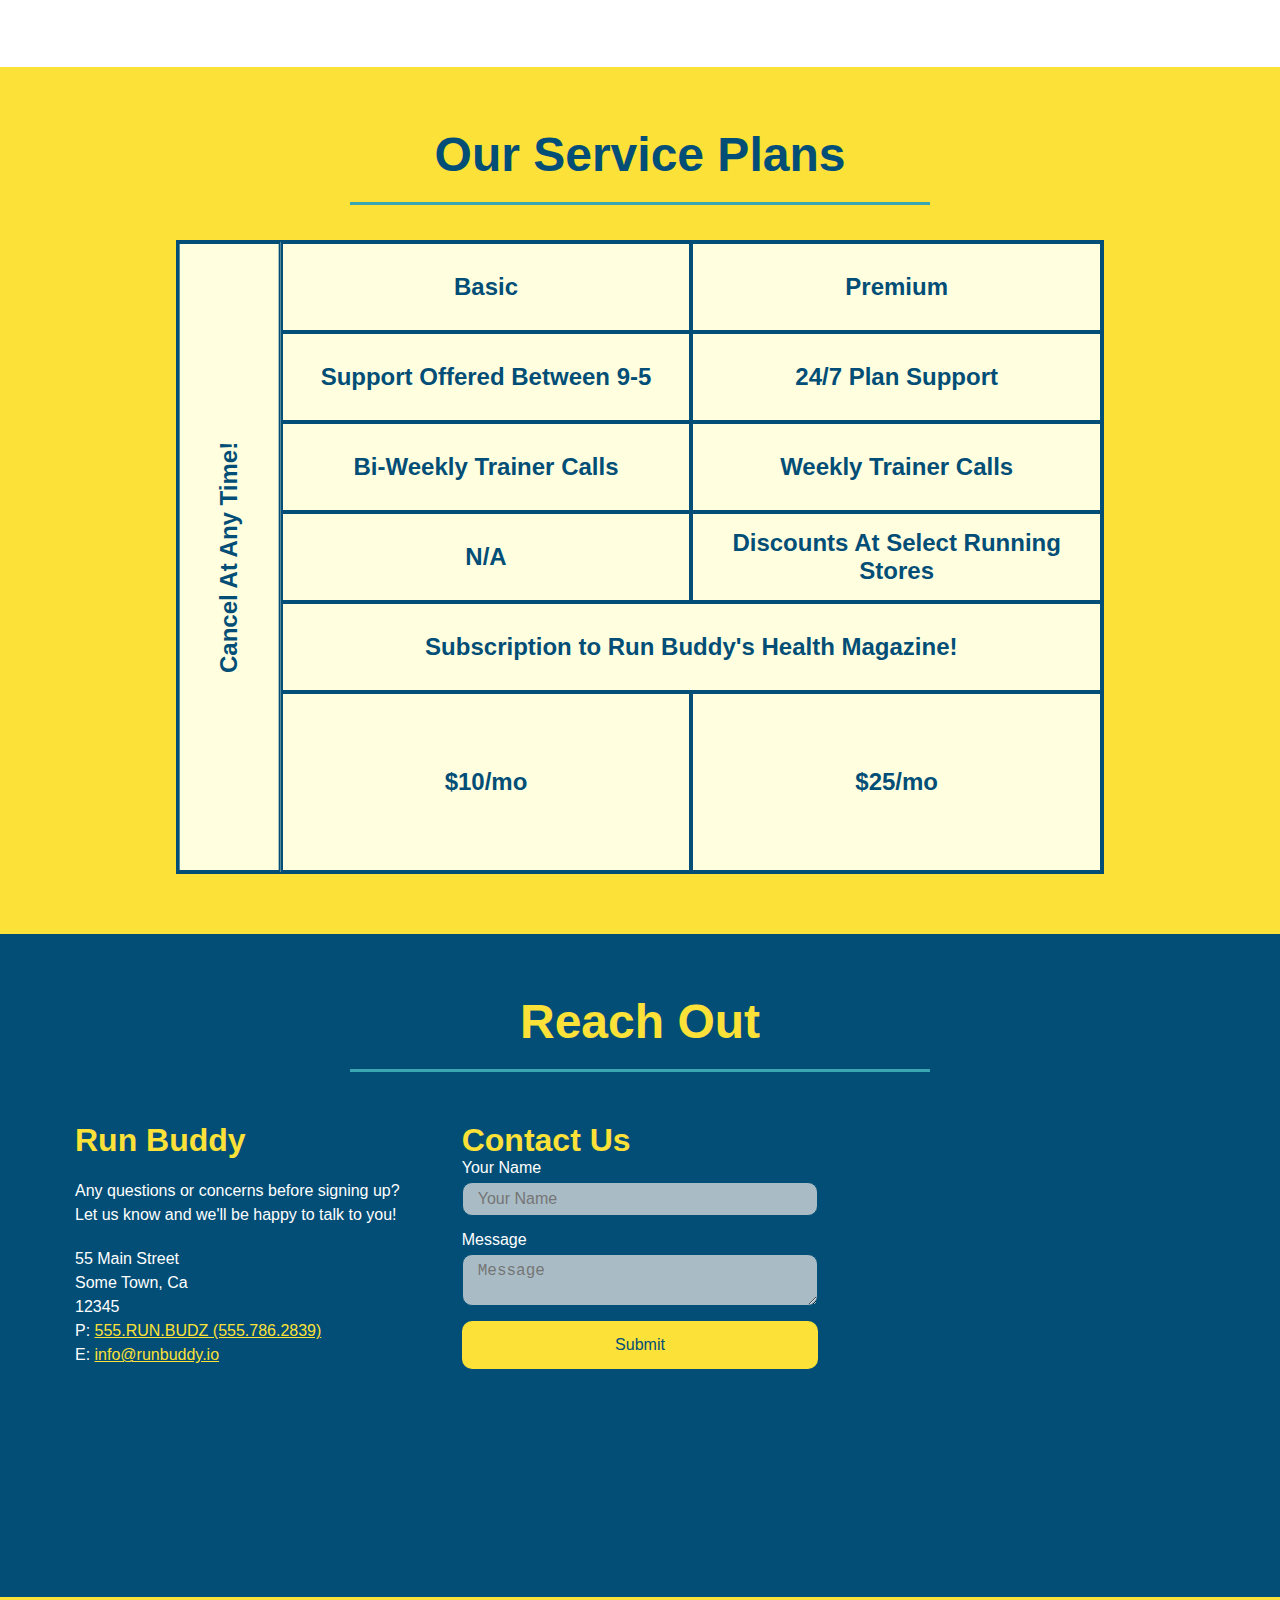
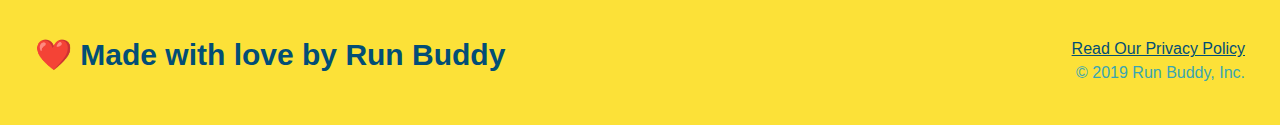
==== commit d210d330: "final css touches. Caught error in What we do Section HTML. Adjusted flexbox divs to properly center" ====
--- a/index.html
+++ b/index.html
@@ -57,16 +57,22 @@
             <label for="phone">Enter a telephone number:</label>
             <input type="tel" placeholder="Phone Number" name="phone" id="phone" class="form-input" />
             <p> Have you worked out with a trainer before?
-                <input type="radio" name="trainer-confirm" id="trainer-yes" />
-                <label for="trainer-yes">Yes</label>
-                <input type="radio" name="trainer-confirm" id="trainer-no" />
-                <label for="trainer-no">No</label>
+                <span class="radio-wrapper">
+                    <input type="radio" name="trainer-confirm" id="trainer-yes" />
+                    <label for="trainer-yes">Yes</label>
+                </span>
+                <span class="radio-wrapper">
+                    <input type="radio" name="trainer-confirm" id="trainer-no" />
+                    <label for="trainer-no">No</label>
+                </span>
             </p>
-            <p> 
-                <label for="checkbox" >
-                 I acknowledge that I am at least 18 years of age
-                </label> 
-                <input type="checkbox" name="age-confirm" id="checkbox" />
+            <p>
+                <span class="checkbox-wrapper"> 
+                    <label for="checkbox" >
+                    I acknowledge that I am at least 18 years of age
+                    </label> 
+                    <input type="checkbox" name="age-confirm" id="checkbox" />
+                </span>
             </p>
             <button type="submit">
                 Get Running!
@@ -84,12 +90,14 @@
     <!-- "what we do" section-->
     <section id="what-we-do" class="intro">
         <div class="flex-row">
-            <h2 class="section-title primary-border">What We Do</h2>
-            <div class="flex-row">
-                <P>
-                butcher selfies chambray shabby chic gentrify readymade yr Echo Park XOXO Tumblr normcore Banksy direct trade Blue Bottle chillwave you probably haven't heard of them single-origin coffee Vice fanny pack fixie Odd Future Austin fingerstache pickled twee synth Wes Anderson Thundercats viral bitters flannel meggings narwhal Marfa Schlitz sustainable Intelligentsia umami deep v craft
-                </P>
-            </div>
+            <h2 class="section-title primary-border">
+                What We Do
+            </h2>
+        </div>
+        <div class="flex-row">
+            <P>
+            butcher selfies chambray shabby chic gentrify readymade yr Echo Park XOXO Tumblr normcore Banksy direct trade Blue Bottle chillwave you probably haven't heard of them single-origin coffee Vice fanny pack fixie Odd Future Austin fingerstache pickled twee synth Wes Anderson Thundercats viral bitters flannel meggings narwhal Marfa Schlitz sustainable Intelligentsia umami deep v craft
+            </P>
         </div>
     </section>
 
--- a/assets/css/style.css
+++ b/assets/css/style.css
@@ -1,3 +1,9 @@
+ :root {
+     --primary-color: #fce138;
+     --secondary-color: #024e76;
+     --tertiary-color: #39a6b2;
+ }
+ 
  * {
      margin: 0;
      padding: 0;
@@ -5,30 +11,45 @@
  }
 
  body {
-    color: #39a6b2; 
+    color: var(--tertiary-color); 
     font-family: Helvetica, Arial, sans-serif;
+ }
+
+ .some-class {
+     text-shadow: 5px 10px 15px black;
+     box-shadow: 5px 10px 15px black;
  }
 
  /* appy styles to <header> */
  header {
      padding: 20px 35px;
-     background-color: #39a6b2;
+     background-color: var(--tertiary-color);
      display: flex;
      justify-content: space-between;
      flex-wrap: wrap;
+     position: -webkit-sticky;
+     position: sticky;
+     top: 0;
+     background-image: url("../images/hero-bg.jpg");
+     background-size: cover;
+     background-attachment: fixed;
+     background-position: 80%;
+     z-index: 9999;
+
  }
 
  header h1 {
      font-weight: bold;
      font-size: 36px;
-     color: #fce138;
+     color: var(--primary-color);
      margin: 0;
+     text-shadow: 0 0 10px rgba(0, 0, 0, 0.5);
      
  }
 
  header a {
      text-decoration: none;
-     color: #fce138
+     color: var(--primary-color);
  }
 
  header nav {
@@ -47,10 +68,19 @@
      padding: 10px 15px;
      font-weight: lighter;
      font-size: 1.55vw;
- }
+     text-shadow: 0 0 10 rgba(0, 0, 0, 0.5);
+ }
+
+ header nav ul li a:hover {
+     background: var(--primary-color);
+     color: var(--secondary-color);
+     border-radius: 15px;
+     text-shadow: none;
+ }
+
 
  footer {
-     background: #fce138;
+     background: var(--primary-color);
      width: 100%;
      padding: 40px 35px;
      display: flex;
@@ -59,7 +89,7 @@
  }
 
  footer h2 {
-     color: #024e76;
+     color: var(--secondary-color);
      font-size: 30px;
      margin: 0;
  }
@@ -70,7 +100,7 @@
  }
 
  footer a {
-     color: #024e76;
+     color: var(--secondary-color);
  }
 
  section {
@@ -81,7 +111,8 @@
  .hero {
     background-image: url("../images/hero-bg.jpg");
     background-size: cover;
-    background-position: center;
+    background-position: 80%;
+    background-attachment: fixed;
     display: flex;
     justify-content: center;
     flex-wrap: wrap;
@@ -100,18 +131,79 @@
  .hero-cta h2 {
      font-style: italic;
      font-size: 55px;
-     color: #fce138;
+     color: var(--primary-color);
+     text-shadow: 0 0 10 rgba(0, 0, 0, 0.5);
  }
 
  .hero-form {
-     background-color: #fce138;
-     color: #024e76;
+     background-color: rgba(252, 225, 56, 0.8);
+     color: var(--secondary-color);
      padding: 20px;
-     border: solid 3px #024e76;
+     border: solid 3px var(--secondary-color);
      width: 40%;
      margin: 3.5%;
- }
-
+     box-shadow: 0 0 10 rgba(0, 0, 0, 0.5);
+     border-radius: 15px;
+ }
+
+ .checkbox-wrapper input, .radio-wrapper input {
+     opacity: 0;
+ }
+
+
+ .checkbox-wrapper input + label::after, .radio-wrapper input + label::after {
+    content: none;
+}
+
+ .checkbox-wrapper input:checked + label::after, .radio-wrapper input:checked + label::after {
+     content: "";
+ }
+
+ .checkbox-wrapper label, .radio-wrapper label {
+     position: relative;
+     left: 10px;
+     margin: 10px;
+     line-height: 1.6;
+ }
+
+.checkbox-wrapper label::before, .radio-wrapper label::before {
+    content: "";
+    height: 20px;
+    width: 20px;
+    background: rgba(225, 225, 225, .75);
+    border: 1px solid var(--secondary-color);
+    position: absolute;
+    top: -4px;
+    left: -30px;
+}
+
+.radio-wrapper label::before {
+    border-radius: 50%;
+}
+
+.radio-wrapper label::after {
+    content: "";
+    width: 20px;
+    height: 20px;
+    border-radius: 50%;
+    background: var(--secondary-color);
+    position: absolute;
+    left: -29px;
+    top: -3px;
+    background-image: radial-gradient(circle, var(--tertiary-color), var(--secondary-color));
+}
+
+.checkbox-wrapper label::after {
+    content: "";
+    height: 6px;
+    width: 14px;
+    border-left: 2px solid var(--secondary-color);
+    border-bottom: 2px solid var(--secondary-color);
+    position: absolute;
+    left: -26px;
+    top: 1px;
+    transform: rotate(-58deg);
+}
 
  section div p {
      margin: 5px o 15px o;
@@ -123,13 +215,20 @@
  }
 
  .form-input {
-     border: 1px solid #024e76;
+     border: 1px solid var(--secondary-color);
      display: block;
      padding: 7px 15px;
      font-size: 16px;
-     color: #024e76;
+     color: var(--secondary-color);
      width: 100%;
      margin-bottom: 15px;
+     border-radius: 10px;
+     background-color: rgba(225, 225, 225, .75);
+ }
+
+ .form-input:focus {
+     background-color: rgba(225, 225, 225, 1);
+     outline: none;
  }
 
  .hero-form label {
@@ -137,19 +236,24 @@
  }
 
  .hero-form button {
-     color: #fce138;
-     background-color:  #024e76;
+     color: var(--primary-color);
+     background-color:  var(--secondary-color);
      border: none;
      padding: 10px 20px;
      font-size: 16px;
- }
+     border-radius: 10px;
+ }
+
+ .hero-form button:hover {
+    background-color: var(--tertiary-color);
+}
 
  /* HERO STYLES END*/
 
 
 .intro p {
     line-height: 1.7;
-    color: #39a6b2;
+    color: var(--tertiary-color);
     width: 80%;
     font-size: 20px;
     margin: 0 auto;
@@ -158,23 +262,26 @@
 /* WHAT YOU DO STYLING */
 
 .steps {
-    background: #fce138;
+    background: var(--primary-color);
 }
 
 .step {
     margin: 50px auto;
     padding-bottom: 50px;
     width: 80%;
-    border-bottom: 1px solid #39a6b2;
     display: flex;
     flex-wrap: wrap;
     align-items: center;
     justify-content: space-between;
 }
 
+.step:not(:last-child) {
+    border-bottom: 1px solid var(--tertiary-color);
+}
+
 .section-title {
     font-size: 48px;
-    color: #024e76;
+    color: var(--secondary-color);
     border-bottom: 3px solid;
     padding-bottom: 20px;
     text-align: center;
@@ -183,11 +290,11 @@
 }
 
 .primary-border {
-    border-color: #fce138;
+    border-color: var(--primary-color);
 }
 
 .secondary-border {
-    border-color: #39a6b2;
+    border-color: var(--tertiary-color);
 }
 
 .step-info {
@@ -211,20 +318,20 @@
 }
 
 .step h3 {
-    color: #024e76;
+    color: var(--secondary-color);
     font-size: 46px;
     flex: 1 30%;
 }
 
 .step-text p {
-    color: #39a6b2;
+    color: var(--tertiary-color);
     font-size: 18px;
 }
 
 .step-text h4 {
     font-size: 26px;
     line-height: 1.5;
-    color: #024e76;
+    color: var(--secondary-color);
 }
 
 .trainers {
@@ -237,8 +344,8 @@
 
 .trainer {
     margin: 20px;
-    background: #024e76;
-    color: #fce138;
+    background: var(--secondary-color);
+    color: var(--primary-color);
     flex: 1;
 }
 
@@ -268,7 +375,7 @@
 /* SERVICE STYLES BEGIN */
 
 .services {
-    background: #fce138;
+    background: var(--primary-color);
 }
 
 .service-grid-wrapper {
@@ -284,14 +391,14 @@
     /* repeat(iterator, size) */
     grid-template-columns: 1fr repeat(2, 4fr);
     grid-template-rows: repeat(5, 1fr) 2fr;
-    border: 2px solid #024e76;
-    color: #024e76;
+    border: 2px solid var(--secondary-color);
+    color: var(--secondary-color);
     font-size: 18px;
 }
 
 .service-grid-item {
     padding: 15px 0;
-    border: 2px solid #024e76;
+    border: 2px solid var(--secondary-color);
     display: flex;
     align-items: center;
     justify-content: center;
@@ -321,41 +428,79 @@
 /* REACH OUT STYLES START */
 
 .contact {
-    background: #024e76;
+    background: var(--secondary-color);
 }
 
 .contact h2 {
-    color: #fce138;
+    color: var(--primary-color);
+}
+
+.contact-info {
+    display: flex;
+    justify-content: space-between;
+    flex-wrap: wrap;
+}
+
+.contact-info > * {
+    flex: 1;
+    margin: 15px;
 }
 
 .contact-info iframe {
-    width: 400px;
     height: 400px;
 }
 
 .contact-info div {
-    width: 410px;
-    display: inline-block;
-    vertical-align: top;
-    text-align: top;
-    margin: 30px 0 0 60px;
     color: white;
 }
 
 .contact-info h3 {
-    color: #fce138;
+    color: var(--primary-color);
     font-size: 32px;
 }
 
 .contact-info p, .contact-info address {
     margin: 20px 0;
     line-height: 1.5;
-    font-size: 20px;
+    font-size: 16px;
     font-style: normal;
 }
 
 .contact-info a {
-    color: #fce138;
+    color: var(--primary-color);
+}
+
+.contact-form input, .contact-form textarea {
+    border: 1px solid var(--secondary-color);
+    display: block;
+    padding: 7px 15px;
+    font-size: 16px;
+    width: 100%;
+    margin-bottom: 15px;
+    margin-top: 5px;
+    border-radius: 10px;
+    background-color: rgba(225, 225, 225, .75);
+}
+
+.contact-form input:focus, .contact-form textarea:focus {
+    background-color: rgba(225, 225, 225, 1);
+    outline: none;
+}
+
+.contact-form button {
+    width: 100%;
+    border: none;
+    background: var(--primary-color);
+    color: var(--secondary-color);
+    text-align: center;
+    padding: 15px 0;
+    font-size: 16px;
+    border-radius: 10px;
+}
+
+.contact-form button:hover {
+    color: var(--primary-color);
+    background: var(--tertiary-color);
 }
 
 .flex-row {
@@ -367,6 +512,7 @@
     header {
         padding-bottom: 0;
         justify-content: center;
+        position: relative;
     }
 
     header h1 {
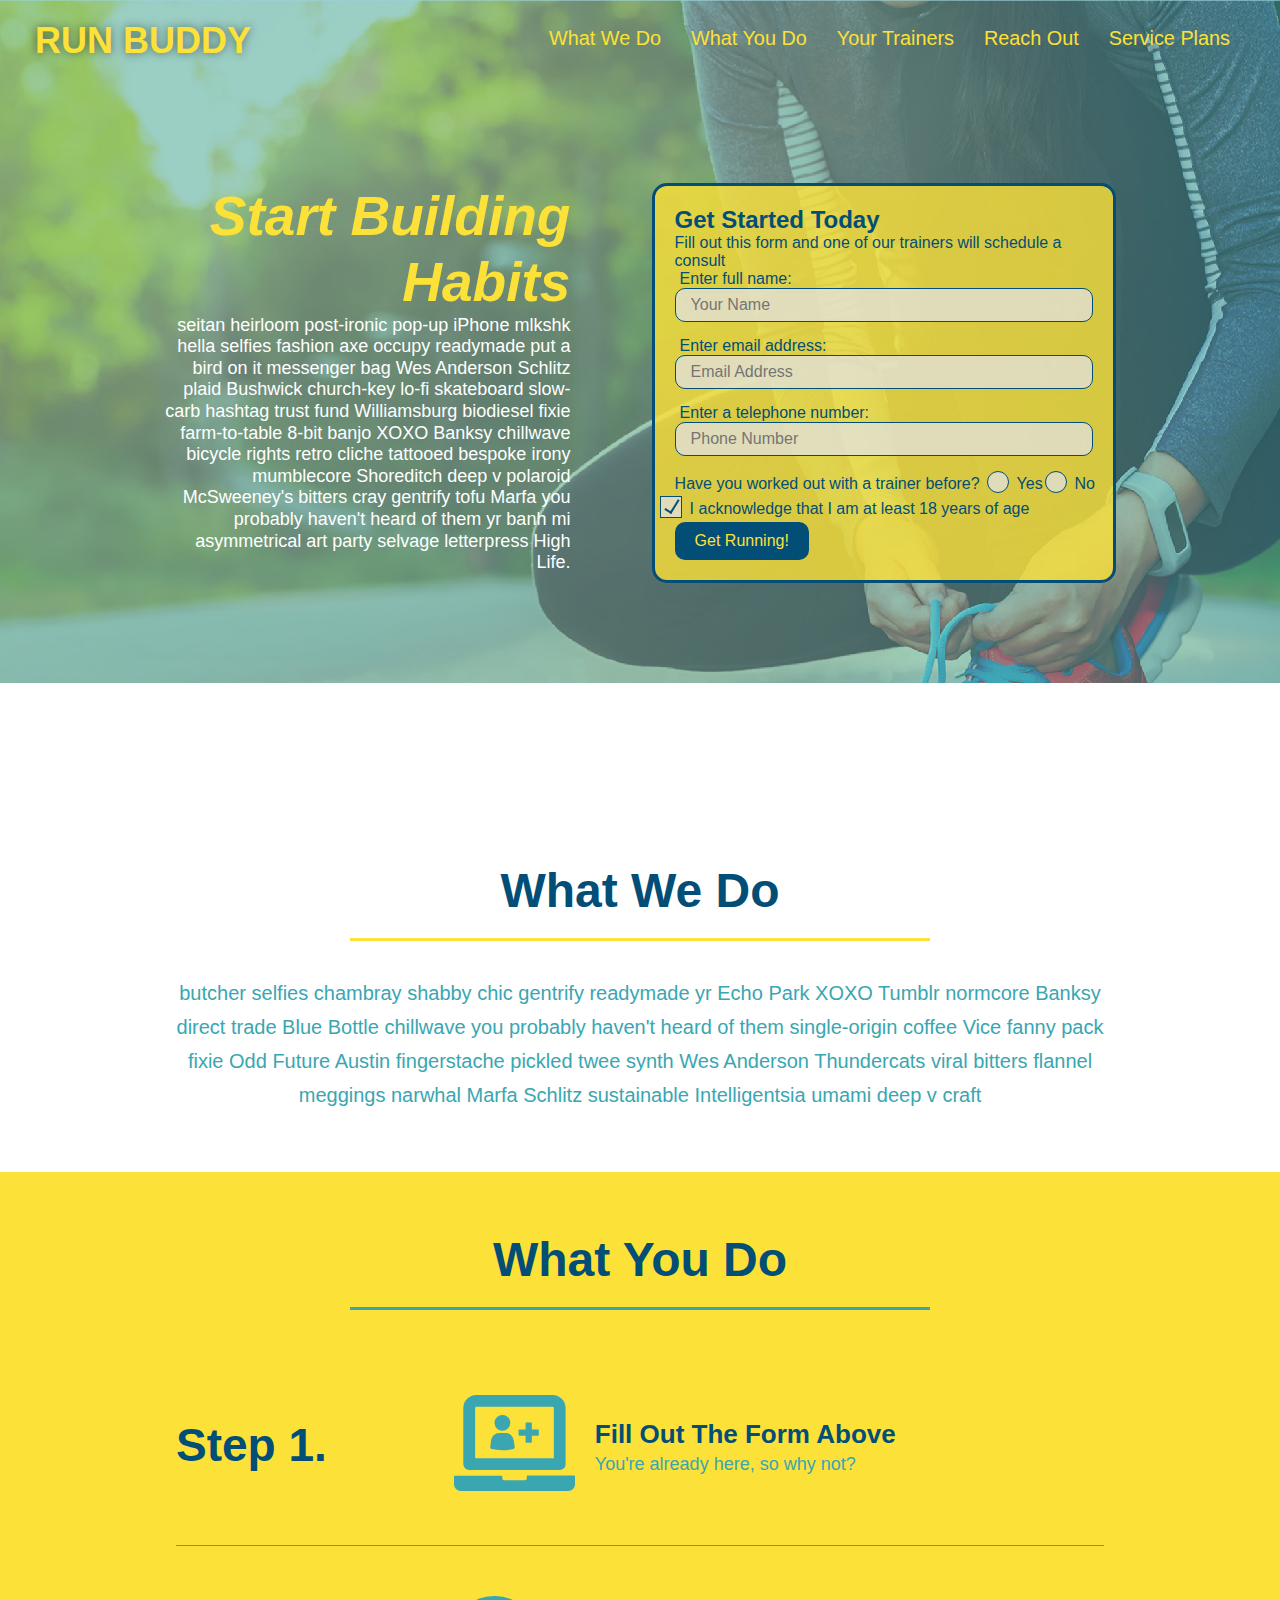
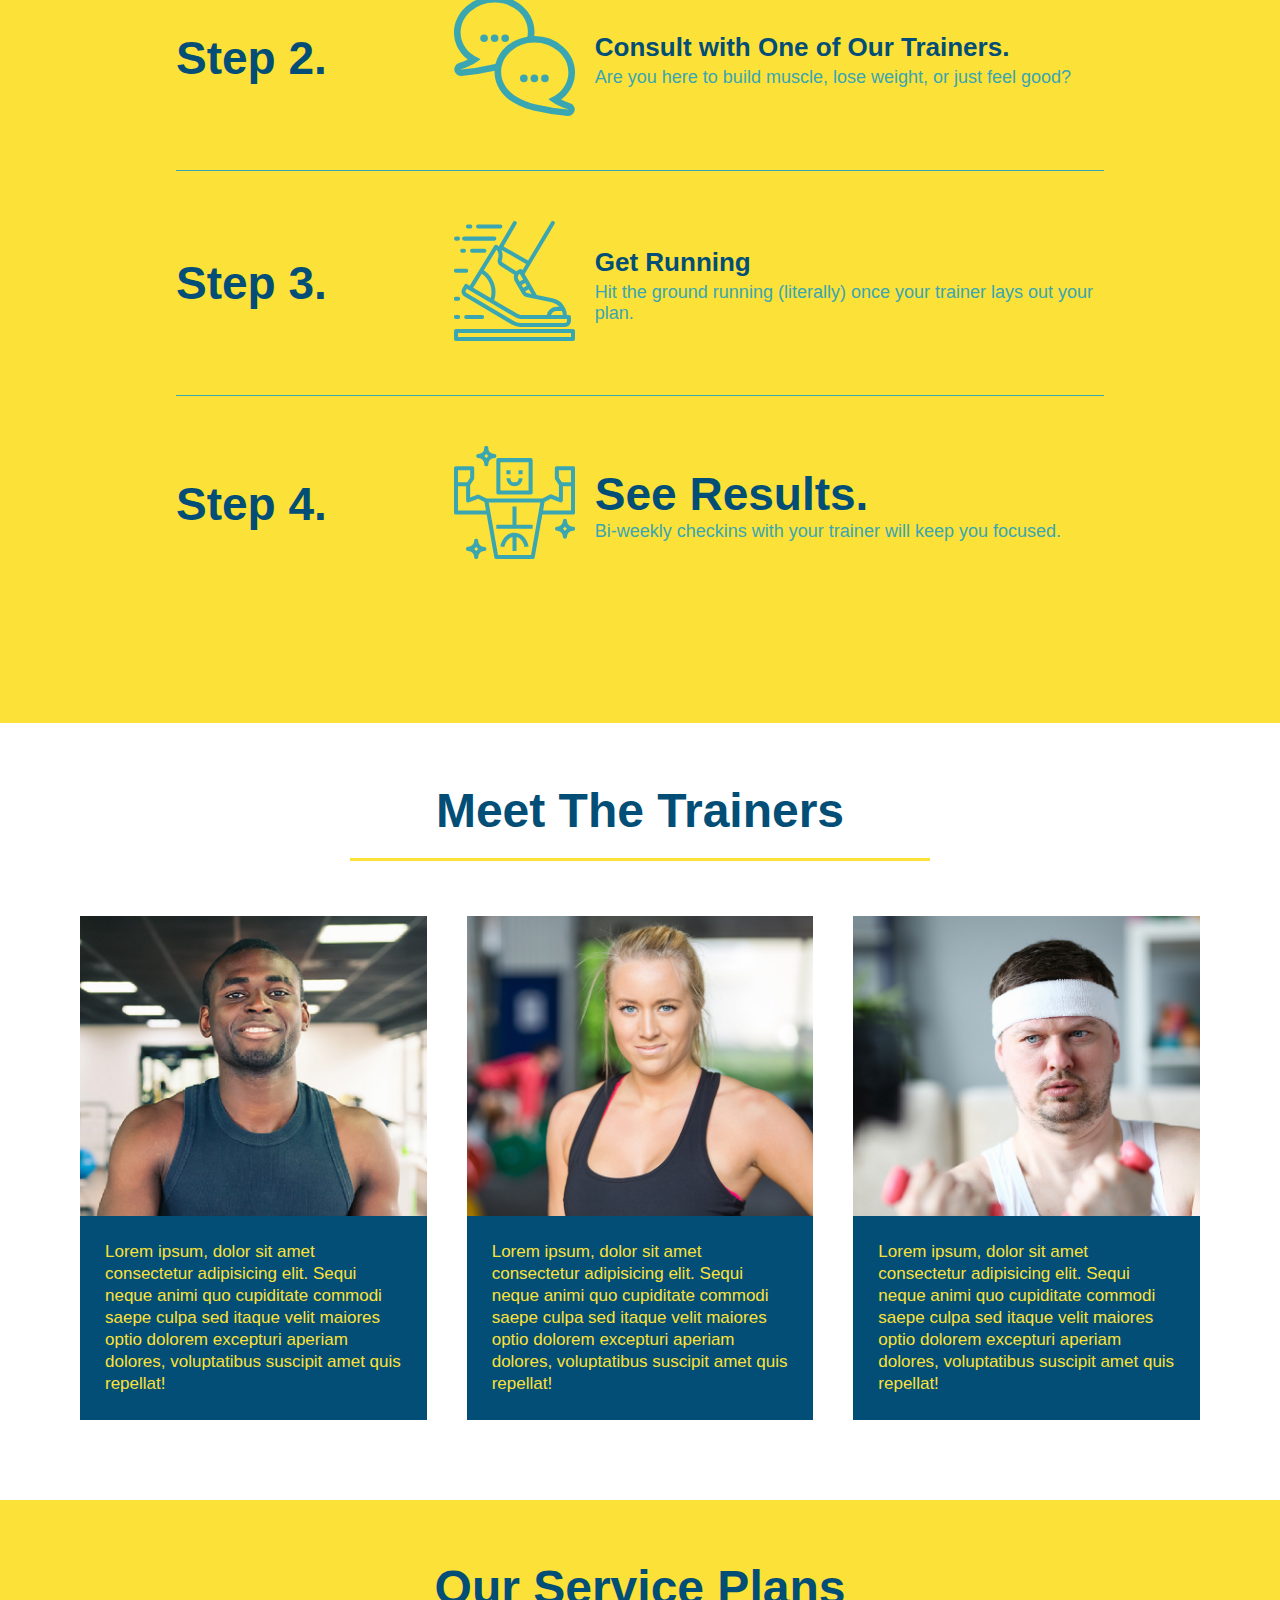
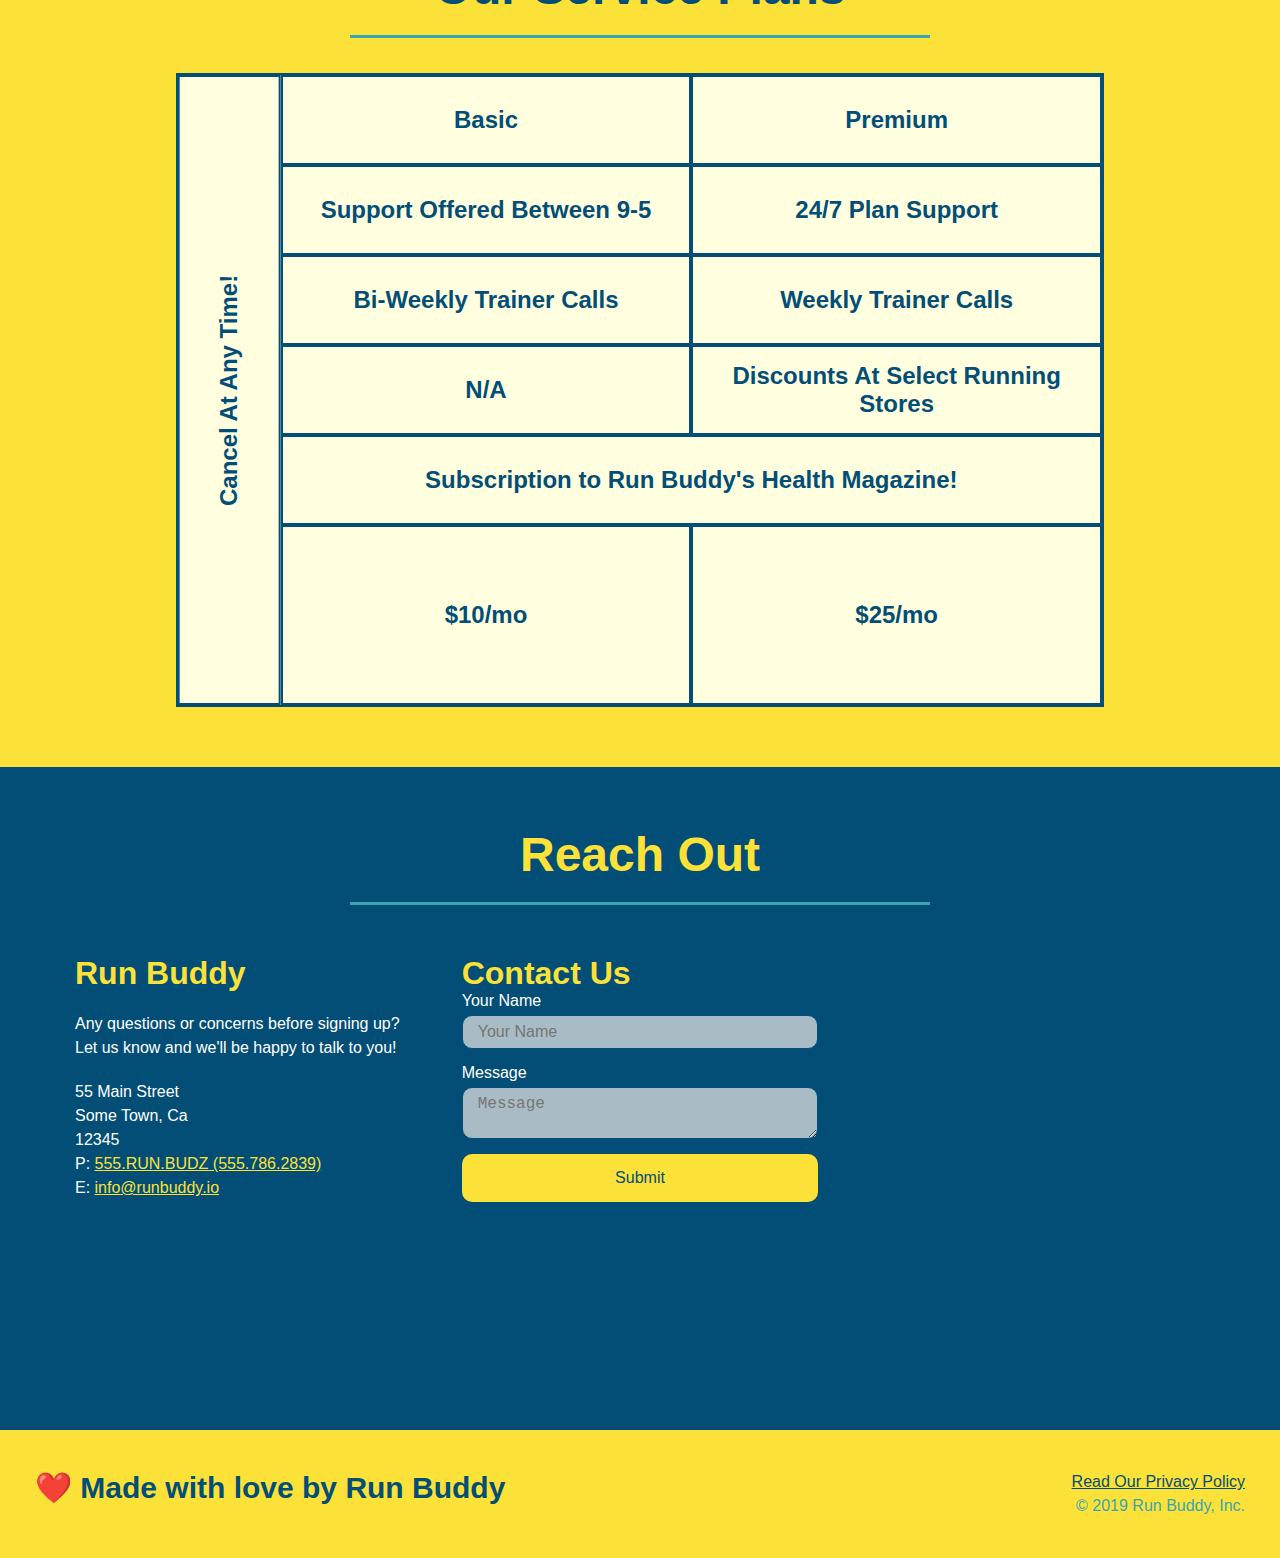
==== commit bf511311: "trainer hover animation" ====
--- a/index.html
+++ b/index.html
@@ -175,38 +175,50 @@
         
         <div class="trainers">
             <article class="trainer">
-                <img src="./assets/images/trainer-1.jpg" alt="Arron Stephens in his workout clothes, ready to pump iron" />
+                <div class="trainer-img trainer-1">
+                    <div>
+                        <h3>Arron Stephens</h3>
+                        <h4>Speed / Strength</h4>
+                    </div>
+                </div>
                 <div class="trainer-bio">
-                    <h3 class="trainer-name">Arron Stephens</h3>
-                    <h4 class="trainer-role">Speed / Strength</h4>
+                    <h3>Arron Stephens</h3>
+                    <h4>Speed / Strength</h4>
                     <p>
-                    Lorem ipsum, dolor sit amet consectetur adipisicing elit. Sequi neque animi quo cupiditate commodi saepe culpa sed
-                    itaque velit maiores optio dolorem excepturi aperiam dolores, voluptatibus suscipit amet quis repellat!   
+                        Lorem ipsum, dolor sit amet consectetur adipisicing elit. Sequi neque animi quo cupiditate commodi saepe culpa sed itaque velit maiores optio dolorem excepturi aperiam dolores, voluptatibus suscipit amet quis repellat!
                     </p>
                 </div>
             </article>
             <!-- second trainer bio -->
             <article class="trainer">
-                <img src="./assets/images/trainer-2.jpg" alt="Joanna Gill cooling off after a workout" />
+                <div class="trainer-img trainer-2">
+                    <div>
+                        <h3>Joanna Gill</h3>
+                        <h4>Endurance</h4>
+                    </div>
+                </div>
                 <div class="trainer-bio">
-                    <h3 class="trainer-name">Joanna Gill</h3>
-                    <h4 class="trainer-role">Endurance</h4>
+                    <h3>Joanna Gill</h3>
+                    <h4>Endurance</h4>
                     <p>
-                    Lorem ipsum, dolor sit amet consectetur adipisicing elit. Sequi neque animi quo cupiditate commodi saepe culpa sed
-                    itaque velit maiores optio dolorem excepturi aperiam dolores, voluptatibus suscipit amet quis repellat!
+                        Lorem ipsum, dolor sit amet consectetur adipisicing elit. Sequi neque animi quo cupiditate commodi saepe culpa sed itaque velit maiores optio dolorem excepturi aperiam dolores, voluptatibus suscipit amet quis repellat!
                     </p>
                 </div>
             </article>
   
             <!-- third trainer bio -->
             <article class="trainer">
-                <img src="./assets/images/trainer-3.jpg" alt="Harry Smith wearing a headband and lifting comically small pink weights" />
+                <div class="trainer-img trainer-3">
+                    <div>
+                        <h3>Harry "The Headband" Smith</h3>
+                        <h4>Strength</h4>
+                    </div>
+                </div>
                 <div class="trainer-bio">
-                    <h3 class="trainer-name">Harry "the Headband" Smith</h3>
-                    <h4 class="trainer-role">Strength</h4>
+                    <h3>Harry "The Headband" Smith</h3>
+                    <h4>Strength</h4>
                     <p>
-                    Lorem ipsum, dolor sit amet consectetur adipisicing elit. Sequi neque animi quo cupiditate commodi saepe culpa sed
-                    itaque velit maiores optio dolorem excepturi aperiam dolores, voluptatibus suscipit amet quis repellat!
+                        Lorem ipsum, dolor sit amet consectetur adipisicing elit. Sequi neque animi quo cupiditate commodi saepe culpa sed itaque velit maiores optio dolorem excepturi aperiam dolores, voluptatibus suscipit amet quis repellat!
                     </p>
                 </div>
             </article>
--- a/assets/css/style.css
+++ b/assets/css/style.css
@@ -349,8 +349,64 @@
     flex: 1;
 }
 
-.trainer img {
+.trainer-img {
     width: 100%;
+    min-height: 300px;
+    background-size: cover;
+    display: flex;
+    padding: 15px;
+    align-items: flex-end;
+    position: relative;
+    overflow: hidden;
+}
+
+.trainer-img::after {
+    content: "";
+    height: 100%;
+    width: 100%;
+    background: linear-gradient(rgba(252, 225, 56, .3), var(--secondary-color));
+    position: absolute;
+    top: 0;
+    left: 0;
+    opacity: 0;
+    transition: opacity .5s;
+}
+
+.trainer:hover .trainer-img::after {
+    opacity: 1;
+}
+
+.trainer-img h3 {
+    position: relative;
+    z-index: 1;
+    font-size: 28px;
+    top: 200px;
+    transition: .6s;
+}
+
+.trainer-img h4 {
+    position: relative;
+    z-index: 1;
+    font-size: 22px;
+    top: 200px;
+    transition: .6s;
+    transition-delay: .3s;
+}
+
+.trainer:hover .trainer-img h3, .trainer:hover .trainer-img h4 {
+    top: 0px;
+}
+
+.trainer-1 {
+    background-image: url(../images/trainer-1.jpg);
+}
+
+.trainer-2 {
+    background-image: url(../images/trainer-2.jpg);
+}
+
+.trainer-3 {
+    background-image: url(../images/trainer-3.jpg);
 }
 
 .trainer-bio {
@@ -360,12 +416,14 @@
 
 .trainer-bio h3 {
     font-size: 28px;
+    display: none;
 }
 
 .trainer-bio h4 {
     font-weight: lighter;
     font-size: 22px;
     margin-bottom: 15px;
+    display: none;
 }
 
 .trainer-bio p {
@@ -599,6 +657,26 @@
     .step-text {
         flex: 100%;
     }
+
+    .trainer-img h3 {
+        display: none;
+    }
+
+    .trainer-img h4 {
+        display: none;
+    }
+
+    .trainer-img::after {
+        display:none;
+    }
+
+    .trainer-bio h3 {
+        display: inline;
+    }
+
+    .trainer-bio h4 {
+        display: inline;
+    }
 }
 
 /* MEDIA QUERY FOR MOBILE PHONES AND SMALLER */
